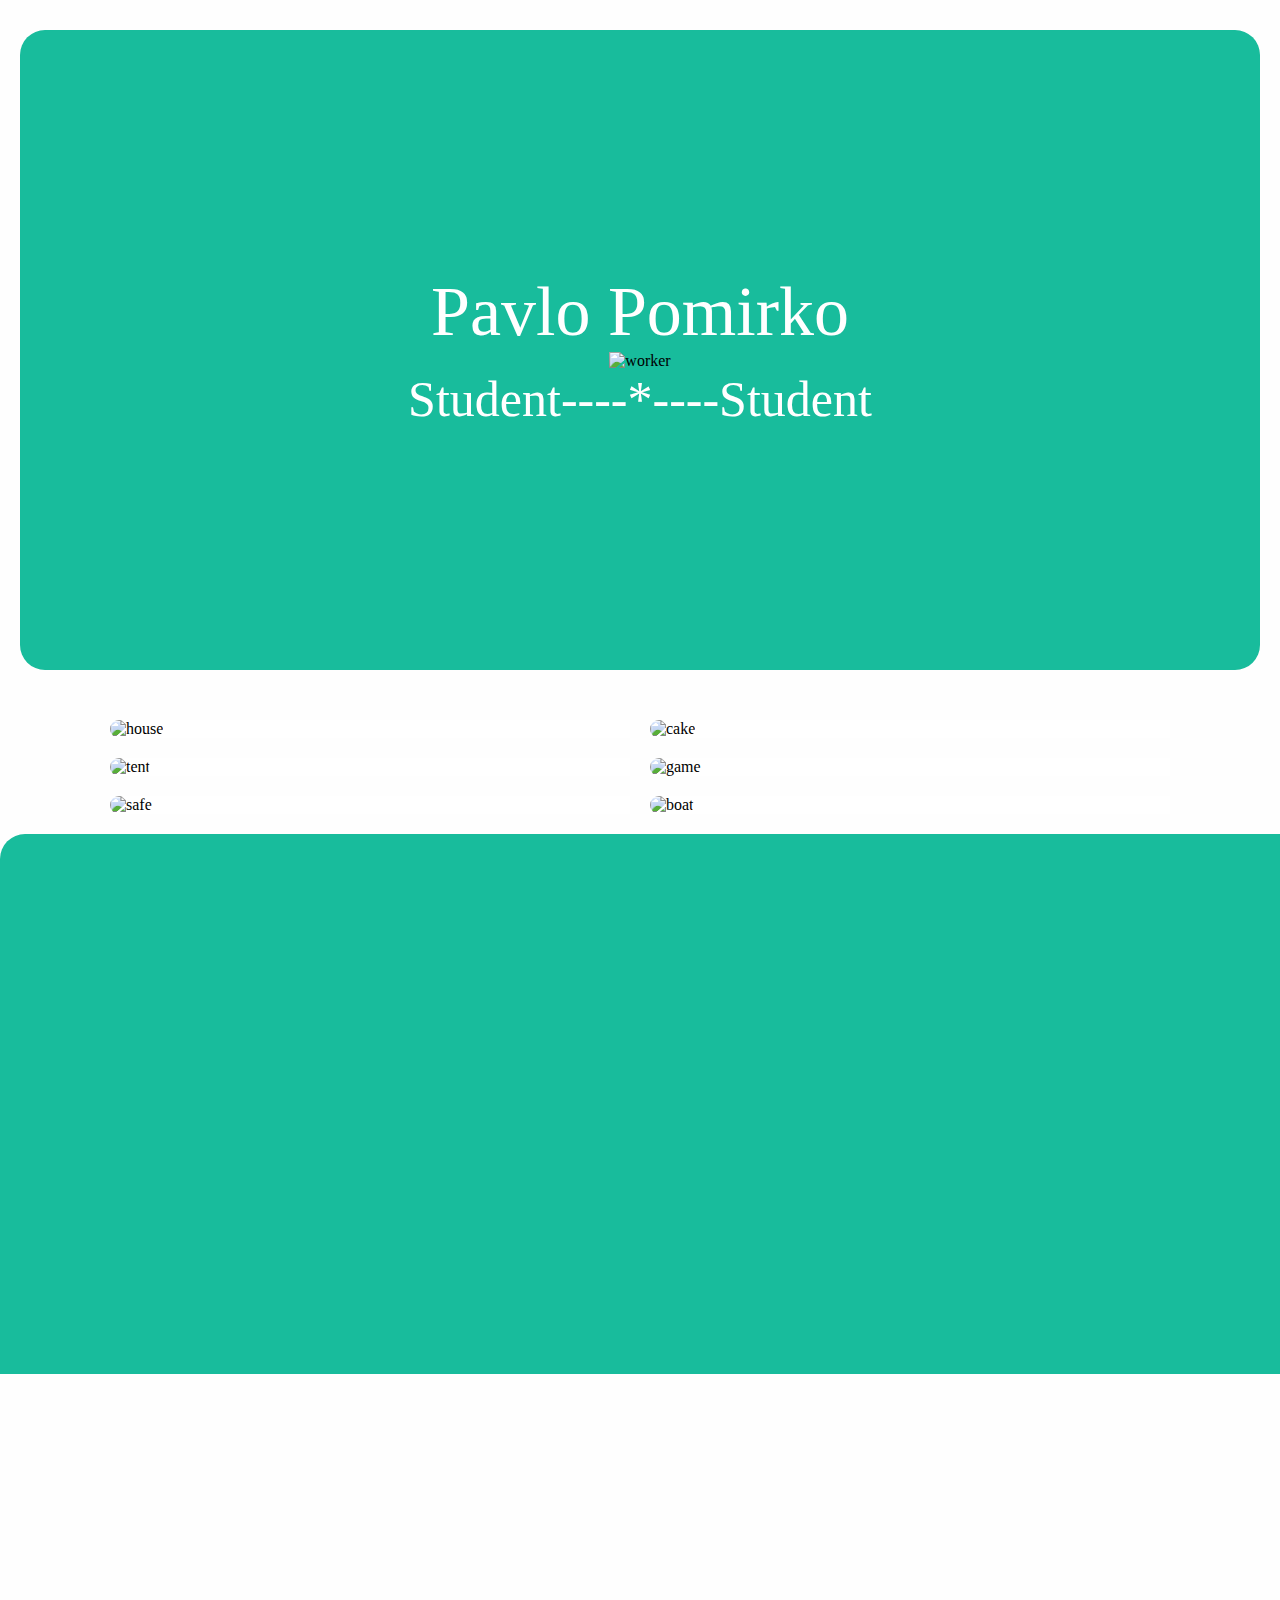
==== index.html @ a299188f "initial" ====
<!DOCTYPE html>
<html>
    <head>
        <script src="https://maxcdn.bootstrapcdn.com/bootstrap/3.3.6/js/bootstrap.min.js" integrity="sha384-0mSbJDEHialfmuBBQP6A4Qrprq5OVfW37PRR3j5ELqxss1yVqOtnepnHVP9aJ7xS" crossorigin="anonymous"></script>
        <meta charset="utf-8">
        <link href="animate.css" rel="stylesheet">
        <link href="main.css" rel="stylesheet">
        <title> </title>
    </head>
    <body>
        <div class="container">
            
            <div class="head">
                <div class="name">Pavlo Pomirko</div>
                <div class="hat"><img src="http://blackrockdigital.github.io/startbootstrap-freelancer/img/profile.png" alt="worker" class="worker"></div>
                <div class="options">Student----*----Student</div>
                  </div>
            </div>  <div class="boxes">
                    <div class="image house">
                       <img src="http://blackrockdigital.github.io/startbootstrap-freelancer/img/portfolio/cabin.png" alt="house">
                    </div>
                    <div class="image cake">
                       <img src="http://blackrockdigital.github.io/startbootstrap-freelancer/img/portfolio/cake.png" alt="cake"> 
                    </div>
                    <div class="image tent">
                       <img src="http://blackrockdigital.github.io/startbootstrap-freelancer/img/portfolio/circus.png" alt="tent"> 
                    </div>
                    <div class="image game">
                       <img src="http://blackrockdigital.github.io/startbootstrap-freelancer/img/portfolio/game.png" alt="game"> 
                    </div>
                    <div class="image safe">
                       <img src="http://blackrockdigital.github.io/startbootstrap-freelancer/img/portfolio/safe.png" alt="safe">  
                    </div>
                    <div class="image boat">
                       <img src="http://blackrockdigital.github.io/startbootstrap-freelancer/img/portfolio/submarine.png" alt="boat">
                    </div>   
                    </div>
            <div class="about">
                
            </div>
            <div class="contact">
                
            </div>
            <div class="adress">
                
            </div>
        </div>

    </body>
</html>
---- main.css ----
body
{
    background: #fefefe;
    margin: 0;
    padding: 0;
}
.container
{  
    display: flex;
    margin: 20px auto;
    padding: 10px 20px 20px 20px;
    max-width: 100%;
    justify-content: center;
    align-items: stretch;
    flex-flow: row wrap;
    align-content: stretch;
    
}
.boxes
{
    flex: 1 1 700px;
    display: flex;
    flex-flow: row wrap;
    margin: 10px 100px 10px 100px;
}
.image
{
    
    margin: 10px;
    background: #fff;
    flex: 1 1 1100px;
}
.house 
{   
    margin: 10px 10px 10px 10px;
    flex-basis: 400px;
}
.house:hover
{
    opacity: 0.5;
    transition: 0.4s;
}
.cake:hover
{
    opacity: 0.5;
    transition: 0.4s;
}
.tent:hover
{
    opacity: 0.5;
    transition: 0.4s;
}
.game:hover
{
    opacity: 0.5;
    transition: 0.4s;
}
.safe:hover
{
    opacity: 0.5;
    transition: 0.4s;
    width: 100px;
}
.boat:hover
{
    opacity: 0.5;
    transition: 0.4s;
}
.cake
{   
    margin: 10px 10px 10px 10px;
    flex-basis: 400px;
}
.tent
{   
    margin: 10px 10px 10px 10px;
    flex-basis: 400px;
}
.game
{   
    margin: 10px 10px 10px 10px;
    flex-basis: 400px;
}
.safe
{   
    margin: 10px 10px 10px 10px;
    flex-basis: 400px;
}
.boat
{   
    margin: 10px 10px 10px 10px;
    flex-basis: 400px;
}
.image img
{
    width: 100%;
    height: auto;
    border-radius: 40px;
}
.head
{   
    flex: 1 1 700px;
    display: flex;
    flex-flow: column wrap;
    padding: 20px 20px;
    border-radius: 25px;
    background-color: #18bc9c;
    width: 100%;
    position: relative;
    height: 600px;
    justify-content: center;
}
.hat
{
    align-self: center;
}
.hat:hover
{
    animation: spin;
    animation-duration: 2.5s;
}
.worker
{
    flex-basis: 40%;
    
}
.text
{
    flex: 1 1 200px;
    color: white;
}
.name
{   
    align-self: center;
    color: white;
    font-size: 70px;
    animation-name: cool;
    animation-duration: 5s;
}
.options
{  
   align-self: center;
   font-size: 50px;
   color: white;
   animation-name: cool;
    animation-duration: 9s;
}
.about
{
    border-top-left-radius: 25px;
    border-top-right-radius: 25px;
    padding: 20px 20px;
    height: 500px;
    width: 100%;
    background-color: #18bc9c;
}
.contact
{
    padding: 20px 20px;
    height: 500px;
    width: 100%;
    
}
.adress
{
    padding: 20px 20px;
    height: 200px;
    width: 100%;
    background-color: #2C3E50;
}
@keyframes cool
{   from
  {
      opacity:0;
  }
    top
  {
      opacity:1;
  }
}
@keyframes spin
{
    from
    {
        transform: rotate(0deg);
    }
    to
    {
        transform: rotate(360deg);
    }
}
@keyframes click
{
    from
    {
        opacity: 1;
    }
    to
    {
        opacity: 0.5;
    }
}
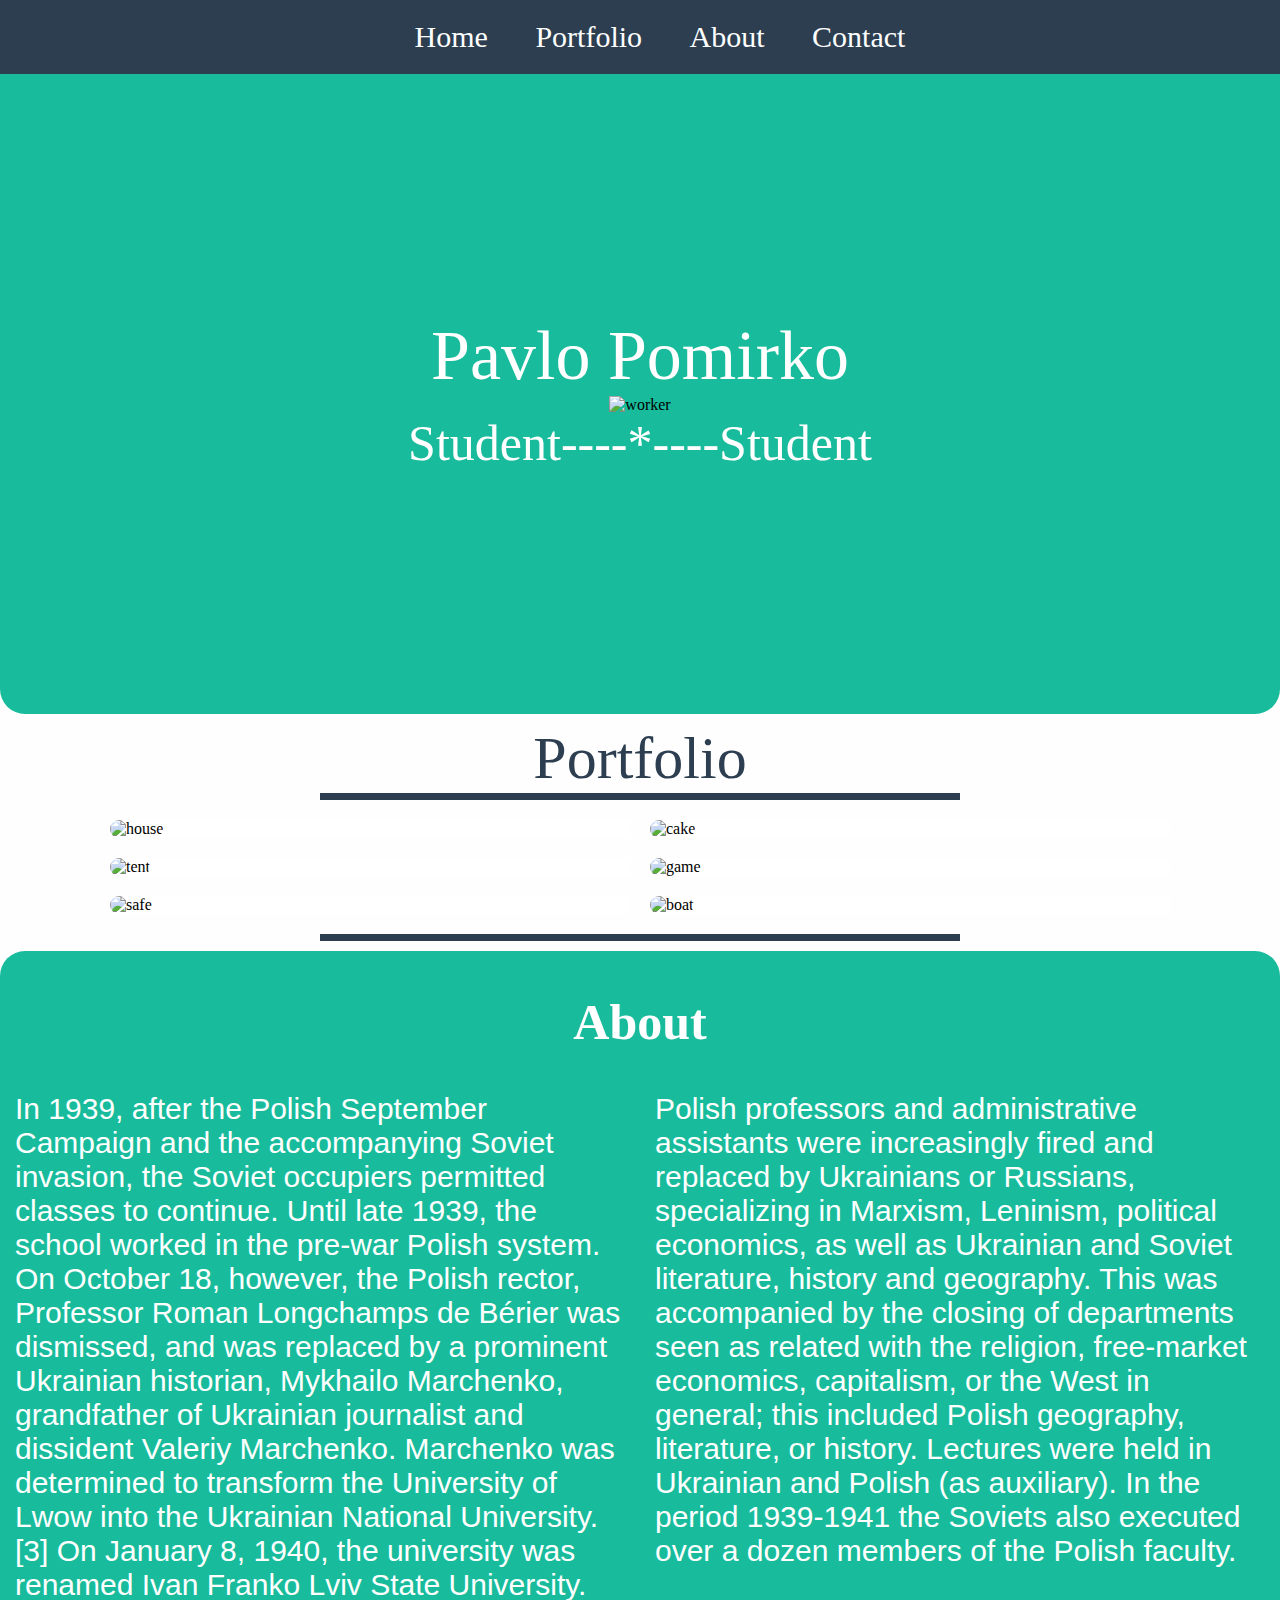
==== commit 2d74767d: "InitialCool" ====
--- a/index.html
+++ b/index.html
@@ -3,19 +3,40 @@
     <head>
         <script src="https://maxcdn.bootstrapcdn.com/bootstrap/3.3.6/js/bootstrap.min.js" integrity="sha384-0mSbJDEHialfmuBBQP6A4Qrprq5OVfW37PRR3j5ELqxss1yVqOtnepnHVP9aJ7xS" crossorigin="anonymous"></script>
         <meta charset="utf-8">
-        <link href="animate.css" rel="stylesheet">
+        <script src="https://ajax.googleapis.com/ajax/libs/jquery/1.12.0/jquery.min.js"></script>
         <link href="main.css" rel="stylesheet">
-        <title> </title>
+        <title>Pavlo Pomirko</title>
     </head>
     <body>
+        <nav>
+                   <ul>
+                      <li>
+                         <a href="index.html">Home</a>
+                      </li>
+                      <li>
+                          <a href="#experience">Portfolio</a>
+                      </li>
+                      <li>
+                          <a href="#h2">About</a>
+                      </li>
+                      <li>
+                          <a href="#phone">Contact</a>
+                      </li>
+                   </ul>
+                </nav>
+                <div class="handle">Just click me</div>
         <div class="container">
             
-            <div class="head">
+                <div class="head">
                 <div class="name">Pavlo Pomirko</div>
                 <div class="hat"><img src="http://blackrockdigital.github.io/startbootstrap-freelancer/img/profile.png" alt="worker" class="worker"></div>
                 <div class="options">Student----*----Student</div>
                   </div>
-            </div>  <div class="boxes">
+                  </div>
+                  <div id="experience">
+                      Portfolio
+                  </div>
+                    <div class="boxes">
                     <div class="image house">
                        <img src="http://blackrockdigital.github.io/startbootstrap-freelancer/img/portfolio/cabin.png" alt="house">
                     </div>
@@ -35,16 +56,25 @@
                        <img src="http://blackrockdigital.github.io/startbootstrap-freelancer/img/portfolio/submarine.png" alt="boat">
                     </div>   
                     </div>
+                    <div id="experience1">
+                      
+                  </div>
             <div class="about">
-                
+                <h2 id="h2">About</h2>
+                <p class="tricolumn">In 1939, after the Polish September Campaign and the accompanying Soviet invasion, the Soviet occupiers permitted classes to continue. Until late 1939, the school worked in the pre-war Polish system. On October 18, however, the Polish rector, Professor Roman Longchamps de Bérier was dismissed, and was replaced by a prominent Ukrainian historian, Mykhailo Marchenko, grandfather of Ukrainian journalist and dissident Valeriy Marchenko. Marchenko was determined to transform the University of Lwow into the Ukrainian National University.[3] On January 8, 1940, the university was renamed Ivan Franko Lviv State University. Polish professors and administrative assistants were increasingly fired and replaced by Ukrainians or Russians, specializing in Marxism, Leninism, political economics, as well as Ukrainian and Soviet literature, history and geography. This was accompanied by the closing of departments seen as related with the religion, free-market economics, capitalism, or the West in general; this included Polish geography, literature, or history. Lectures were held in Ukrainian and Polish (as auxiliary). In the period 1939-1941 the Soviets also executed over a dozen members of the Polish faculty.</p>
             </div>
-            <div class="contact">
+            <div class="contact" id="phone">
                 
             </div>
             <div class="adress">
                 
             </div>
         </div>
-
+       <script>
+           $('.handle').on('click', function()
+           {
+               $('nav ul').toggleClass('showing');
+           })
+       </script>
     </body>
 </html>--- a/main.css
+++ b/main.css
@@ -4,11 +4,12 @@
     margin: 0;
     padding: 0;
 }
+
+/* Шапка */
 .container
 {  
     display: flex;
-    margin: 20px auto;
-    padding: 10px 20px 20px 20px;
+    margin: 0px;
     max-width: 100%;
     justify-content: center;
     align-items: stretch;
@@ -16,94 +17,14 @@
     align-content: stretch;
     
 }
-.boxes
-{
-    flex: 1 1 700px;
-    display: flex;
-    flex-flow: row wrap;
-    margin: 10px 100px 10px 100px;
-}
-.image
-{
-    
-    margin: 10px;
-    background: #fff;
-    flex: 1 1 1100px;
-}
-.house 
-{   
-    margin: 10px 10px 10px 10px;
-    flex-basis: 400px;
-}
-.house:hover
-{
-    opacity: 0.5;
-    transition: 0.4s;
-}
-.cake:hover
-{
-    opacity: 0.5;
-    transition: 0.4s;
-}
-.tent:hover
-{
-    opacity: 0.5;
-    transition: 0.4s;
-}
-.game:hover
-{
-    opacity: 0.5;
-    transition: 0.4s;
-}
-.safe:hover
-{
-    opacity: 0.5;
-    transition: 0.4s;
-    width: 100px;
-}
-.boat:hover
-{
-    opacity: 0.5;
-    transition: 0.4s;
-}
-.cake
-{   
-    margin: 10px 10px 10px 10px;
-    flex-basis: 400px;
-}
-.tent
-{   
-    margin: 10px 10px 10px 10px;
-    flex-basis: 400px;
-}
-.game
-{   
-    margin: 10px 10px 10px 10px;
-    flex-basis: 400px;
-}
-.safe
-{   
-    margin: 10px 10px 10px 10px;
-    flex-basis: 400px;
-}
-.boat
-{   
-    margin: 10px 10px 10px 10px;
-    flex-basis: 400px;
-}
-.image img
-{
-    width: 100%;
-    height: auto;
-    border-radius: 40px;
-}
 .head
 {   
     flex: 1 1 700px;
     display: flex;
     flex-flow: column wrap;
     padding: 20px 20px;
-    border-radius: 25px;
+    border-bottom-left-radius: 25px;
+    border-bottom-right-radius: 25px;
     background-color: #18bc9c;
     width: 100%;
     position: relative;
@@ -113,29 +34,17 @@
 .hat
 {
     align-self: center;
+    transition: 2s;
 }
 .hat:hover
 {
-    animation: spin;
-    animation-duration: 2.5s;
+    transform: rotate(360deg);
+    transition: 2.5s;
 }
 .worker
 {
     flex-basis: 40%;
     
-}
-.text
-{
-    flex: 1 1 200px;
-    color: white;
-}
-.name
-{   
-    align-self: center;
-    color: white;
-    font-size: 70px;
-    animation-name: cool;
-    animation-duration: 5s;
 }
 .options
 {  
@@ -145,29 +54,121 @@
    animation-name: cool;
     animation-duration: 9s;
 }
-.about
-{
-    border-top-left-radius: 25px;
-    border-top-right-radius: 25px;
-    padding: 20px 20px;
-    height: 500px;
-    width: 100%;
-    background-color: #18bc9c;
-}
-.contact
-{
-    padding: 20px 20px;
-    height: 500px;
-    width: 100%;
+.name
+{   
+    align-self: center;
+    color: white;
+    font-size: 70px;
+    animation-name: cool;
+    animation-duration: 5s;
+}
+
+
+/* Links */
+#experience
+{   
+    display: flex;
+    font-size: 60px;
+    color: #2C3E50;
+    border-bottom: 7px solid #2C3E50;
+    width: 50%;
+    justify-content:center;
+    margin: 10px auto;
+}
+#experience1
+{
+    display: flex;
+    border-top: 7px solid #2C3E50;
+    width: 50%;
+    justify-content:center;
+    margin: 10px auto;
+}
+
+
+/* Portfolio */
+.boxes
+{
+    flex: 1 1 700px;
+    display: flex;
+    flex-flow: row wrap;
+    margin: 10px 100px 10px 100px;
+}
+.image
+{
     
-}
-.adress
-{
-    padding: 20px 20px;
-    height: 200px;
-    width: 100%;
-    background-color: #2C3E50;
-}
+    margin: 10px;
+    background: #fff;
+    flex: 1 1 1100px;
+}
+.house 
+{   
+    margin: 10px 10px 10px 10px;
+    flex-basis: 440px;
+}
+.house:hover
+{
+    opacity: 0.5;
+    transition: 0.4s;
+}
+.cake:hover
+{
+    opacity: 0.5;
+    transition: 0.4s;
+}
+.tent:hover
+{
+    opacity: 0.5;
+    transition: 0.4s;
+}
+.game:hover
+{
+    opacity: 0.5;
+    transition: 0.4s;
+}
+.safe:hover
+{
+    opacity: 0.5;
+    transition: 0.4s;
+}
+.boat:hover
+{
+    opacity: 0.5;
+    transition: 0.4s;
+}
+.cake
+{   
+    margin: 10px 10px 10px 10px;
+    flex-basis: 440px;
+}
+.tent
+{   
+    margin: 10px 10px 10px 10px;
+    flex-basis: 440px;
+}
+.game
+{   
+    margin: 10px 10px 10px 10px;
+    flex-basis: 440px;
+}
+.safe
+{   
+    margin: 10px 10px 10px 10px;
+    flex-basis: 440px;
+}
+.boat
+{   
+    margin: 10px 10px 10px 10px;
+    flex-basis: 440px;
+}
+.image img
+{
+    width: 100%;
+    height: auto;
+    border-radius: 40px;
+}
+
+
+/* Animation */
 @keyframes cool
 {   from
   {
@@ -199,4 +200,209 @@
     {
         opacity: 0.5;
     }
+}
+
+/*
+
+.button
+{   
+    display: flex;
+    flex-flow: row wrap;
+    margin: 10px 0px 0px 0px;
+    width: 100%;
+    height: auto;
+    border: 1px solid black;
+    background-color: #2C3E50;
+    color: white;
+}
+.navbar
+{   
+    color: white;
+    font-size: 40px;
+    align-self: flex-start;
+    font-family: sans-serif;
+    margin: 10px auto;
+    transition: 0.7s;
+   
+
+}
+.navbar:hover
+{
+    opacity: 0;
+    transition: 1s;
+}
+.home
+{   
+    width: 8%;
+    font-size: 25px;
+    align-self: center;
+    margin: 10px 30px 10px 50px;
+    background-color: #2C3E50;
+    color: white;
+    transition: 0.7s;
+}
+.portfolio
+{   
+    font-size: 25px;
+    align-self: center;
+    margin: 10px 30px 10px 50px;
+    width: 8%;
+    background-color: #2C3E50;
+    color: white;
+    transition: 0.7s;
+}
+.about1
+{
+    width: 8%;
+    font-size: 25px;
+    align-self: center;
+    margin: 10px 30px 10px 50px;
+    background-color: #2C3E50;
+    color: white; 
+    transition: 0.7s;
+}
+.contact1
+{
+    width: 8%;
+    font-size: 25px;
+    align-self: center;
+    margin: 10px 30px 10px 50px;
+    background-color: #2C3E50;
+    color: white;
+    transition: 0.7s;
+}
+.home:hover
+{
+    color: #18bc9c;
+    width: 10%;
+    font-size: 32px;
+    transition: 0.7s;
+}
+.portfolio:hover
+{
+    color: #18bc9c;
+    width: 10%;
+    font-size: 32px;
+    transition: 0.7s;
+}
+.about1:hover
+{
+    color: #18bc9c;
+    width: 10%;
+    font-size: 32px;
+    transition: 0.7s;
+}
+.contact1:hover
+{
+    color: #18bc9c;
+    width: 10%;
+    font-size: 32px;
+    transition: 0.7s;
+}
+*/
+
+/*Меню*/
+nav ul
+{
+    background-color: #2C3E50;
+    font-size: 30px;
+    overflow: hidden;
+    color: white;
+    text-align: center;
+    margin: 0;
+    transition: max-height 0.4s;
+    transition: 0.5s;
+}
+nav ul li:hover a{
+    color: #18bc9c;
+    font-size: 35px;
+    transition: 0.5s;
+}
+nav ul li
+{
+    display: inline-block;
+    padding: 20px;
+}
+nav ul li a
+{
+    transition: 0.3s;
+}
+.handle
+{
+    width: 100%;
+    background-color: #2C3E50;
+    color: white;
+    box-sizing: border-box;
+    padding: 10px;
+    text-align: center;
+    display: none;
+    font-size: 30px;
+}
+@media screen and (max-width: 800px)
+{
+    nav ul li
+    {   
+        box-sizing: border-box;
+        width: 100%;
+        padding: 15px;
+        text-align: left;
+    }
+    nav ul
+    {
+        max-height: 0px;
+    }
+    .showing
+    {
+        max-height: 20em;
+    }
+    .handle
+{
+    display: block
+}
+}
+a
+{
+    text-decoration: none;
+    color: white;
+}
+
+
+/* Footer */
+.adress
+{
+    height: 200px;
+    width: 100%;
+    background-color: #2C3E50;
+}
+.contact
+{
+    height: 500px;
+    width: 100%;
+}
+.about
+{   
+    display: flex;
+    flex-flow: row wrap;
+    justify-content: center;
+    border-top-left-radius: 25px;
+    border-top-right-radius: 25px;
+    height: auto;
+    width: 100%;
+    background-color: #18bc9c;
+}
+.tricolumn
+{
+    -mz-column-count: 2;
+    -moz-column-count: 2;
+    -webkit-column-count: 2;
+    overflow: hidden;
+    font-size: 30px;
+    color: white;
+    font-family: sans-serif;
+    margin: 0 15px 10px 15px;
+}
+h2
+{
+    font-size: 50px;
+    color: white;
 }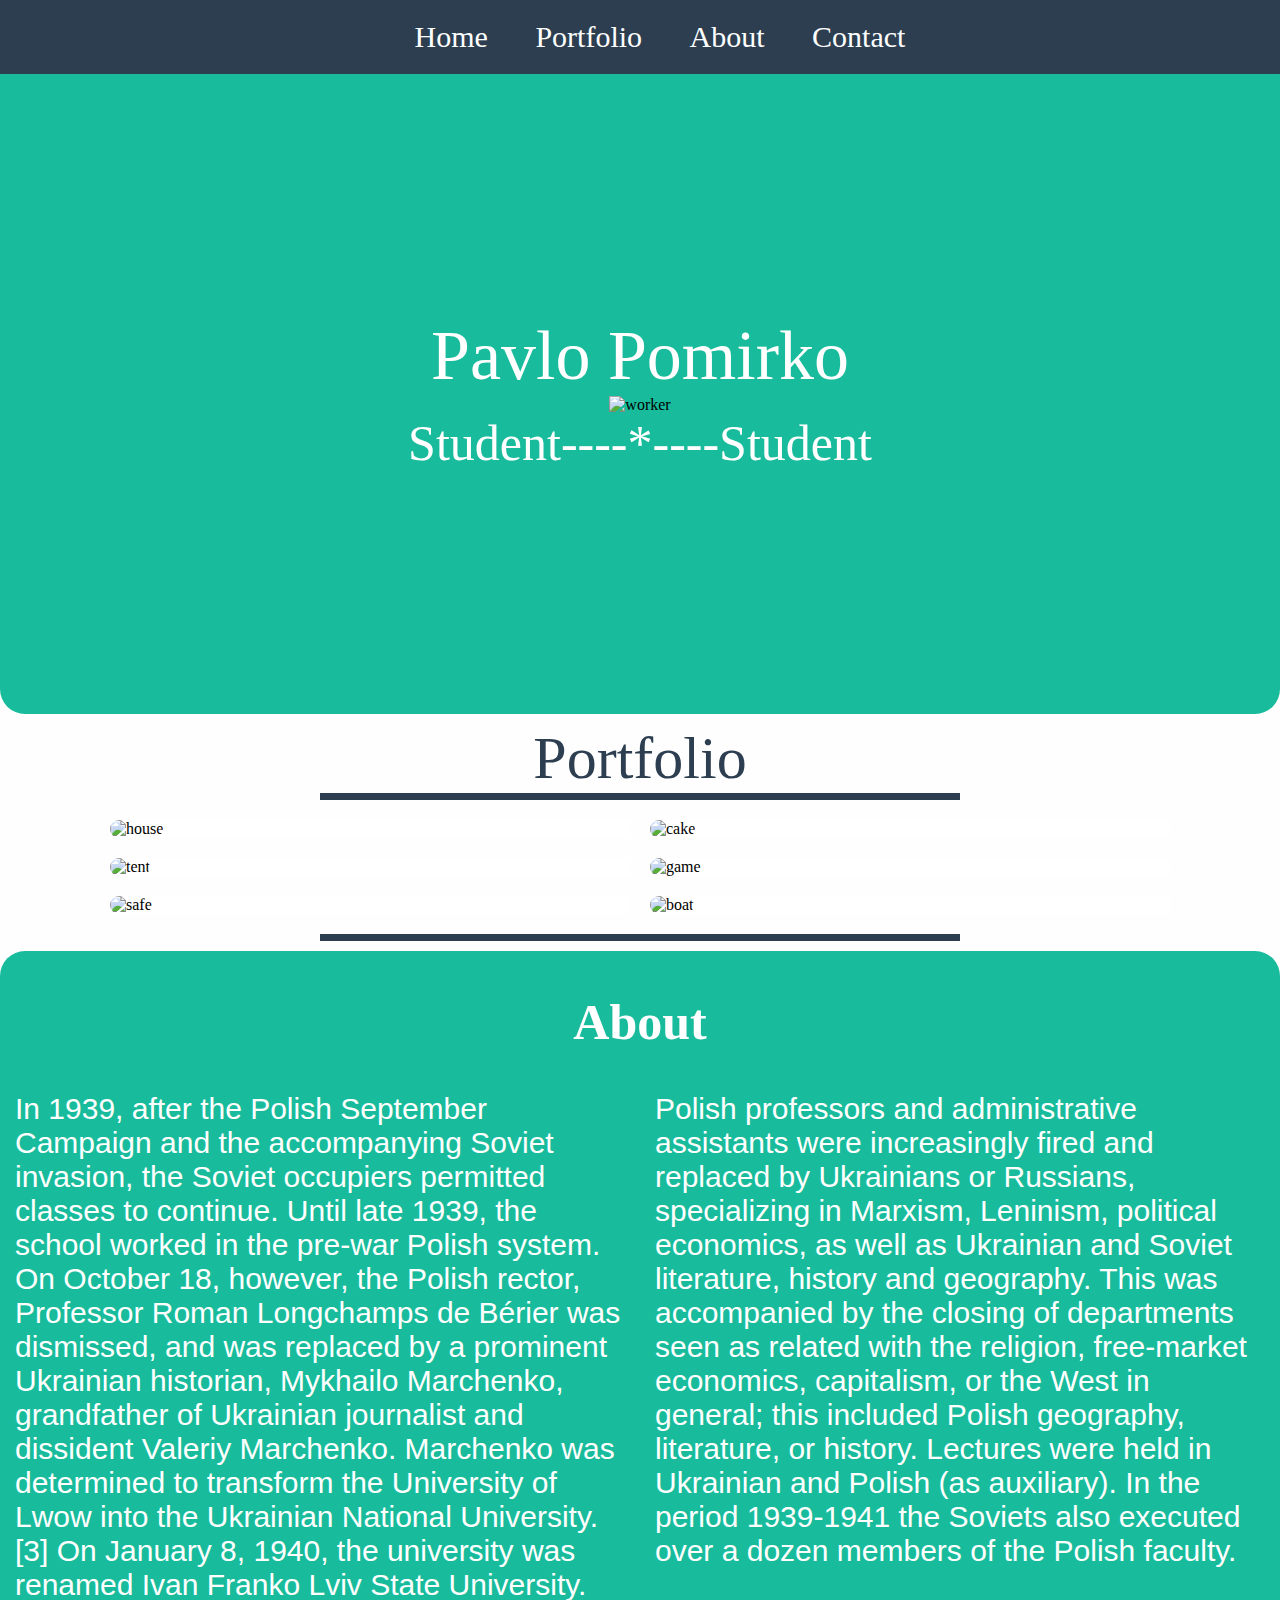
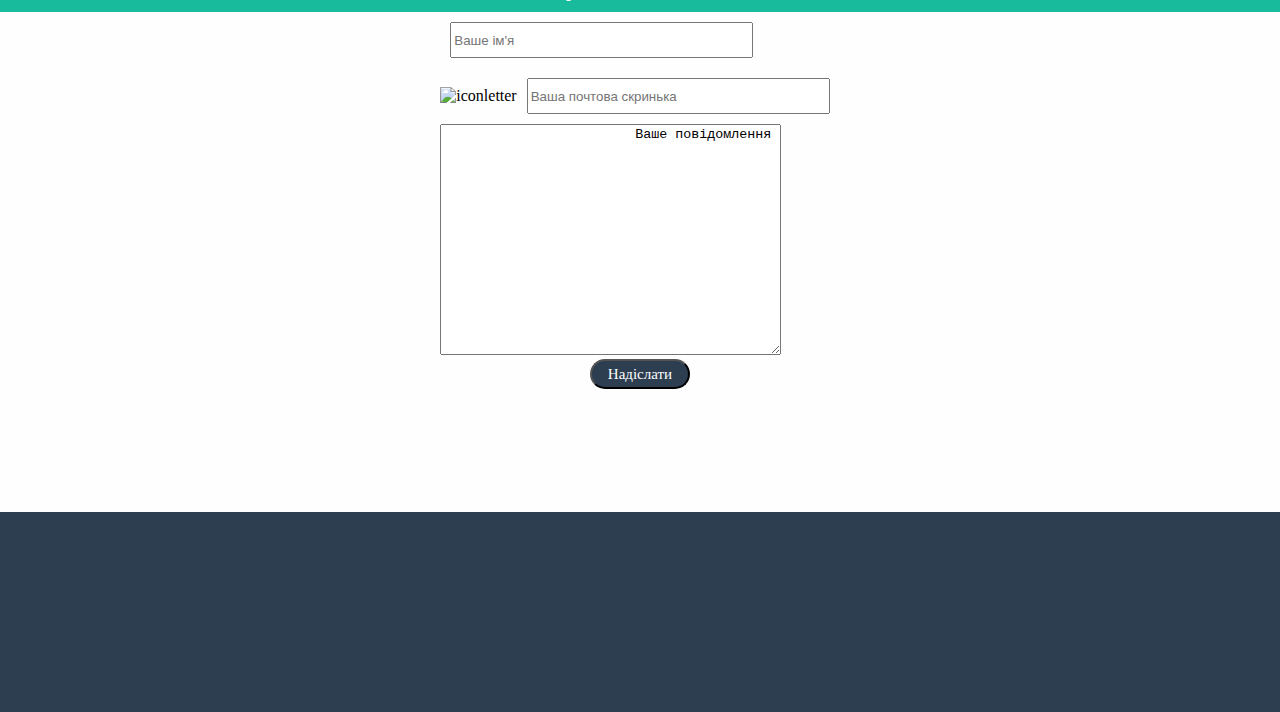
==== commit c234f33e: "somebag" ====
--- a/index.html
+++ b/index.html
@@ -1,7 +1,6 @@
 <!DOCTYPE html>
 <html>
     <head>
-        <script src="https://maxcdn.bootstrapcdn.com/bootstrap/3.3.6/js/bootstrap.min.js" integrity="sha384-0mSbJDEHialfmuBBQP6A4Qrprq5OVfW37PRR3j5ELqxss1yVqOtnepnHVP9aJ7xS" crossorigin="anonymous"></script>
         <meta charset="utf-8">
         <script src="https://ajax.googleapis.com/ajax/libs/jquery/1.12.0/jquery.min.js"></script>
         <link href="main.css" rel="stylesheet">
@@ -65,11 +64,28 @@
             </div>
             <div class="contact" id="phone">
                 
+                <form action="#" method="POST" autocomplete="on" enctype="multipart/form-data">
+                    <div>
+                    <input type="text" placeholder="Ваше ім'я" name="questionaboutjob" class="name1">
+                    </div>
+                    <div>
+                     <img src="note2.png" alt="iconletter"><input type="email" placeholder="Ваша почтова скринька" name="login-field" class="login1" required>
+                    </div>
+                    <div>
+                    <textarea type="text" name="yourmessage" rows="15" cols="40" class="comment">
+                        Ваше повідомлення
+                    </textarea>
+                    </div>
+                    <div class="btn11">
+                        <input type="submit" class="btn1" value="Надіслати">
+                    </div>
+                </form>
             </div>
             <div class="adress">
                 
             </div>
         </div>
+        <script src="https://maxcdn.bootstrapcdn.com/bootstrap/3.3.6/js/bootstrap.min.js" integrity="sha384-0mSbJDEHialfmuBBQP6A4Qrprq5OVfW37PRR3j5ELqxss1yVqOtnepnHVP9aJ7xS" crossorigin="anonymous"></script>
        <script>
            $('.handle').on('click', function()
            {
--- a/main.css
+++ b/main.css
@@ -103,7 +103,7 @@
 .house 
 {   
     margin: 10px 10px 10px 10px;
-    flex-basis: 440px;
+    flex-basis: 400px;
 }
 .house:hover
 {
@@ -138,27 +138,27 @@
 .cake
 {   
     margin: 10px 10px 10px 10px;
-    flex-basis: 440px;
+    flex-basis: 400px;
 }
 .tent
 {   
     margin: 10px 10px 10px 10px;
-    flex-basis: 440px;
+    flex-basis: 400px;
 }
 .game
 {   
     margin: 10px 10px 10px 10px;
-    flex-basis: 440px;
+    flex-basis: 400px;
 }
 .safe
 {   
     margin: 10px 10px 10px 10px;
-    flex-basis: 440px;
+    flex-basis: 400px;
 }
 .boat
 {   
     margin: 10px 10px 10px 10px;
-    flex-basis: 440px;
+    flex-basis: 400px;
 }
 .image img
 {
@@ -202,104 +202,6 @@
     }
 }
 
-/*
-
-.button
-{   
-    display: flex;
-    flex-flow: row wrap;
-    margin: 10px 0px 0px 0px;
-    width: 100%;
-    height: auto;
-    border: 1px solid black;
-    background-color: #2C3E50;
-    color: white;
-}
-.navbar
-{   
-    color: white;
-    font-size: 40px;
-    align-self: flex-start;
-    font-family: sans-serif;
-    margin: 10px auto;
-    transition: 0.7s;
-   
-
-}
-.navbar:hover
-{
-    opacity: 0;
-    transition: 1s;
-}
-.home
-{   
-    width: 8%;
-    font-size: 25px;
-    align-self: center;
-    margin: 10px 30px 10px 50px;
-    background-color: #2C3E50;
-    color: white;
-    transition: 0.7s;
-}
-.portfolio
-{   
-    font-size: 25px;
-    align-self: center;
-    margin: 10px 30px 10px 50px;
-    width: 8%;
-    background-color: #2C3E50;
-    color: white;
-    transition: 0.7s;
-}
-.about1
-{
-    width: 8%;
-    font-size: 25px;
-    align-self: center;
-    margin: 10px 30px 10px 50px;
-    background-color: #2C3E50;
-    color: white; 
-    transition: 0.7s;
-}
-.contact1
-{
-    width: 8%;
-    font-size: 25px;
-    align-self: center;
-    margin: 10px 30px 10px 50px;
-    background-color: #2C3E50;
-    color: white;
-    transition: 0.7s;
-}
-.home:hover
-{
-    color: #18bc9c;
-    width: 10%;
-    font-size: 32px;
-    transition: 0.7s;
-}
-.portfolio:hover
-{
-    color: #18bc9c;
-    width: 10%;
-    font-size: 32px;
-    transition: 0.7s;
-}
-.about1:hover
-{
-    color: #18bc9c;
-    width: 10%;
-    font-size: 32px;
-    transition: 0.7s;
-}
-.contact1:hover
-{
-    color: #18bc9c;
-    width: 10%;
-    font-size: 32px;
-    transition: 0.7s;
-}
-*/
 
 /*Меню*/
 nav ul
@@ -337,6 +239,7 @@
     text-align: center;
     display: none;
     font-size: 30px;
+    cursor: pointer;
 }
 @media screen and (max-width: 800px)
 {
@@ -374,11 +277,47 @@
     width: 100%;
     background-color: #2C3E50;
 }
+
+/**/
 .contact
-{
+{   
+    display: flex;
+    flex-flow: row wrap;
+    justify-content: center;
     height: 500px;
     width: 100%;
 }
+.name1
+{
+    margin: 10px;
+    width: 295px;
+    height: 30px;
+}
+.login1
+{
+    margin: 10px;
+    width: 295px;
+    height: 30px; 
+}
+.btn1
+{
+    background-color: #2C3E50;
+    height: 30px;
+    width: 100px;
+    color: white;
+    font-size: 15px;
+    padding: 2px 5px 2px 5px;
+    font-family: serif;
+    border-radius: 40px;
+    cursor: pointer;
+}
+.btn11
+{   
+    display: flex;
+    justify-content: center;
+}
+
+/* About */
 .about
 {   
     display: flex;
@@ -405,4 +344,4 @@
 {
     font-size: 50px;
     color: white;
-}+}
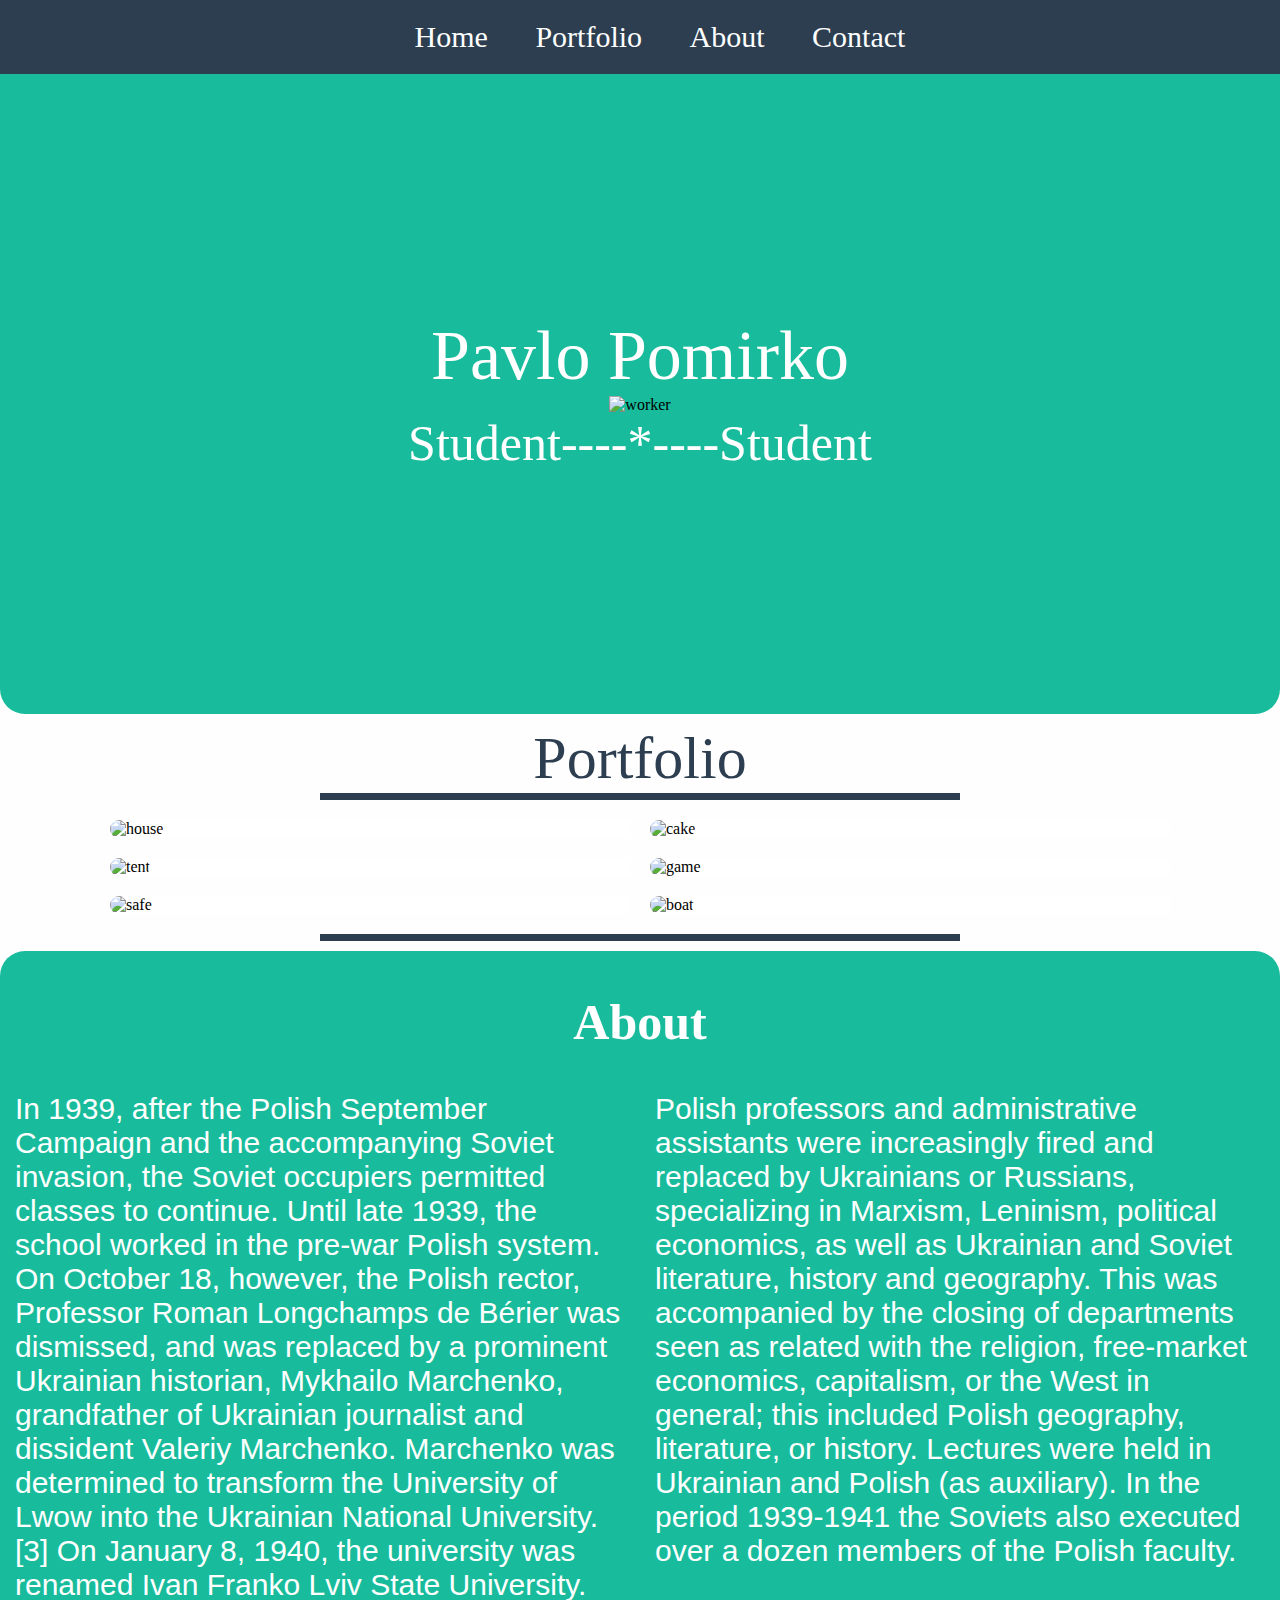
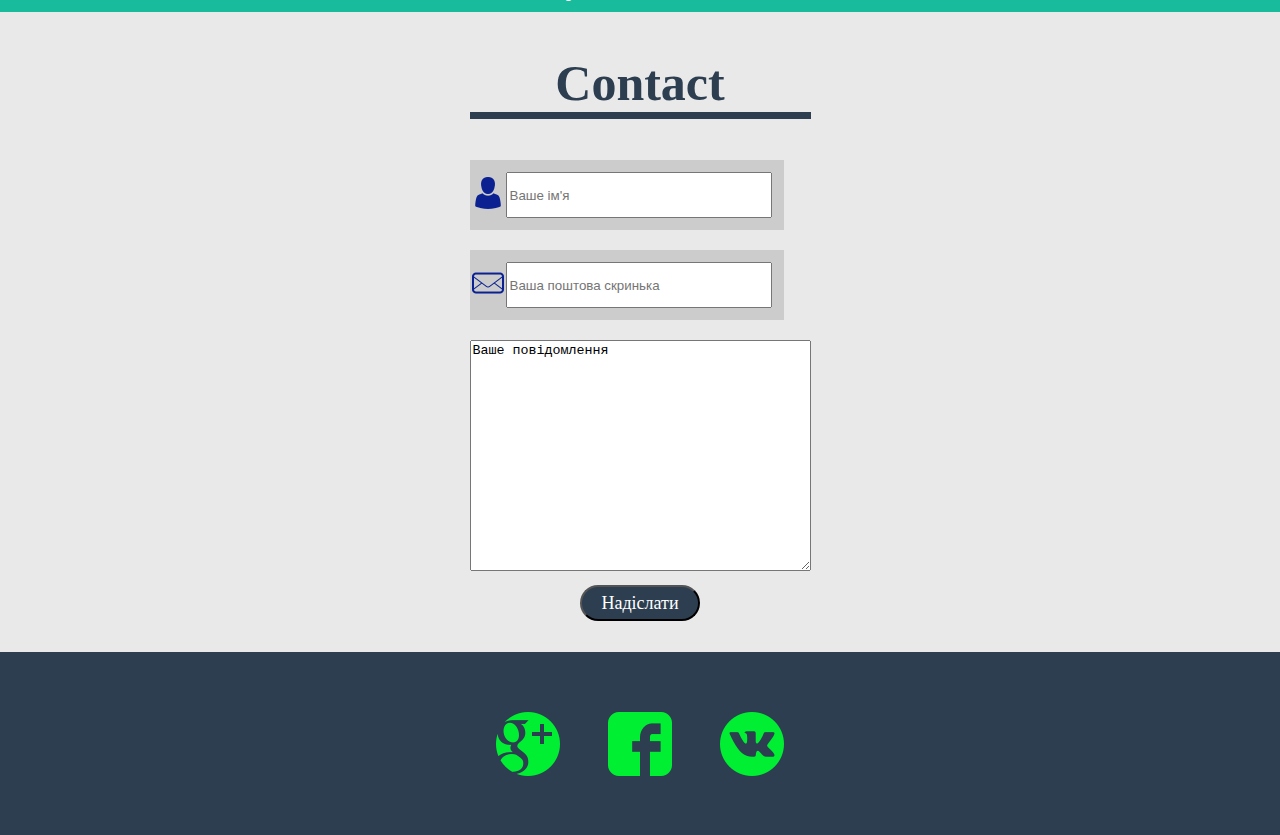
==== commit 1c252cba: "readytofinish" ====
--- a/index.html
+++ b/index.html
@@ -1,6 +1,6 @@
 <!DOCTYPE html>
 <html>
-    <head>
+    <head> 
         <meta charset="utf-8">
         <script src="https://ajax.googleapis.com/ajax/libs/jquery/1.12.0/jquery.min.js"></script>
         <link href="main.css" rel="stylesheet">
@@ -63,17 +63,16 @@
                 <p class="tricolumn">In 1939, after the Polish September Campaign and the accompanying Soviet invasion, the Soviet occupiers permitted classes to continue. Until late 1939, the school worked in the pre-war Polish system. On October 18, however, the Polish rector, Professor Roman Longchamps de Bérier was dismissed, and was replaced by a prominent Ukrainian historian, Mykhailo Marchenko, grandfather of Ukrainian journalist and dissident Valeriy Marchenko. Marchenko was determined to transform the University of Lwow into the Ukrainian National University.[3] On January 8, 1940, the university was renamed Ivan Franko Lviv State University. Polish professors and administrative assistants were increasingly fired and replaced by Ukrainians or Russians, specializing in Marxism, Leninism, political economics, as well as Ukrainian and Soviet literature, history and geography. This was accompanied by the closing of departments seen as related with the religion, free-market economics, capitalism, or the West in general; this included Polish geography, literature, or history. Lectures were held in Ukrainian and Polish (as auxiliary). In the period 1939-1941 the Soviets also executed over a dozen members of the Polish faculty.</p>
             </div>
             <div class="contact" id="phone">
-                
                 <form action="#" method="POST" autocomplete="on" enctype="multipart/form-data">
+                    <h2 class="forform"> Contact </h2>
+                    <div class="foricon">
+                    <table><tr class="firstrow"><td><img src="forum-user.png" alt="iconprofile"></td><td><input type="text" placeholder="Ваше ім'я" name="questionaboutjob" class="name1"></td></tr></table>
+                    </div>
+                    <div class="foricon"> 
+                     <table><tr class="firstrow"><td><img src="envelope.png" alt="iconletter"></td><td><input type="email" placeholder="Ваша поштова скринька" name="login-field" class="login1" required></td></tr></table></div>
                     <div>
-                    <input type="text" placeholder="Ваше ім'я" name="questionaboutjob" class="name1">
-                    </div>
-                    <div>
-                     <img src="note2.png" alt="iconletter"><input type="email" placeholder="Ваша почтова скринька" name="login-field" class="login1" required>
-                    </div>
-                    <div>
-                    <textarea type="text" name="yourmessage" rows="15" cols="40" class="comment">
-                        Ваше повідомлення
+                    <textarea type="text" name="yourmessage" rows="15" cols="40" class="comment">Ваше повідомлення
+                        
                     </textarea>
                     </div>
                     <div class="btn11">
@@ -82,9 +81,19 @@
                 </form>
             </div>
             <div class="adress">
-                
+                        <div class="iconlink">
+                            <div class="gmail">
+                            <a href="https://www.youtube.com"><img src="social-media.png" alt="gmail"></a>
+                            </div>
+                            <div class="face">
+                            <a href="https://www.facebook.com/pavlo.pomirko?ref=bookmarks"><img src="facebook-square-logo.png" alt="facebook"></a>
+                            </div>
+                            <div class="vk">
+                            <a href="https://vk.com/id16130735"><img src="vk-social-logotype.png" alt="vkonrakte"></a>
+                            </div>
+                        </div>
             </div>
-        </div>
+            <script src="firstscript.js"></script>
         <script src="https://maxcdn.bootstrapcdn.com/bootstrap/3.3.6/js/bootstrap.min.js" integrity="sha384-0mSbJDEHialfmuBBQP6A4Qrprq5OVfW37PRR3j5ELqxss1yVqOtnepnHVP9aJ7xS" crossorigin="anonymous"></script>
        <script>
            $('.handle').on('click', function()
--- a/main.css
+++ b/main.css
@@ -271,41 +271,65 @@
 
 
 /* Footer */
+
+
+/* Adress*/
 .adress
-{
-    height: 200px;
+{   
+    display: flex;
     width: 100%;
     background-color: #2C3E50;
 }
-
-/**/
+address
+{   
+    color: white;
+    margin: 20px 5px 25px 33px;
+    padding: 10px 0px 0px 5px;
+}
+.iconlink
+{
+    display: flex;
+    justify-content: center;
+     margin: 50px auto;
+}
+.gmail, .face, .vk
+{
+    display: flex;
+    justify-content: center;
+    align-items: center;
+    margin: 10px 24px 5px 24px;
+}
+
+
+/* Contact */
 .contact
 {   
     display: flex;
     flex-flow: row wrap;
     justify-content: center;
-    height: 500px;
-    width: 100%;
+    height: 640px;
+    width: 100%;
+    background-color: #E9E9E9;
 }
 .name1
 {
-    margin: 10px;
-    width: 295px;
-    height: 30px;
+    margin: 10px 10px 10px 0px;
+    width: 258px;
+    height: 40px;
 }
 .login1
 {
-    margin: 10px;
-    width: 295px;
-    height: 30px; 
+    margin: 10px 10px 10px 0px;
+    width: 258px;
+    height: 40px; 
 }
 .btn1
 {
     background-color: #2C3E50;
-    height: 30px;
-    width: 100px;
-    color: white;
-    font-size: 15px;
+    height: 36px;
+    width: 120px;
+    color: white;
+    font-size: 18px;
     padding: 2px 5px 2px 5px;
     font-family: serif;
     border-radius: 40px;
@@ -315,6 +339,31 @@
 {   
     display: flex;
     justify-content: center;
+    margin: 10px auto;
+}
+.foricon
+{    
+    display: flex;
+    align-items: center;
+    align-content: center;
+    margin: 20px auto;
+}
+table 
+{
+    border: 1px solid #ccc;
+    border-radius: 10px;
+    border-collapse: collapse;
+}
+.firstrow
+{
+    background-color: #ccc;
+}
+.forform
+{
+    font-size: 50px;
+    color: #2C3E50;
+    border-bottom: 7px solid #2C3E50;
+    text-align: center;
 }
 
 /* About */
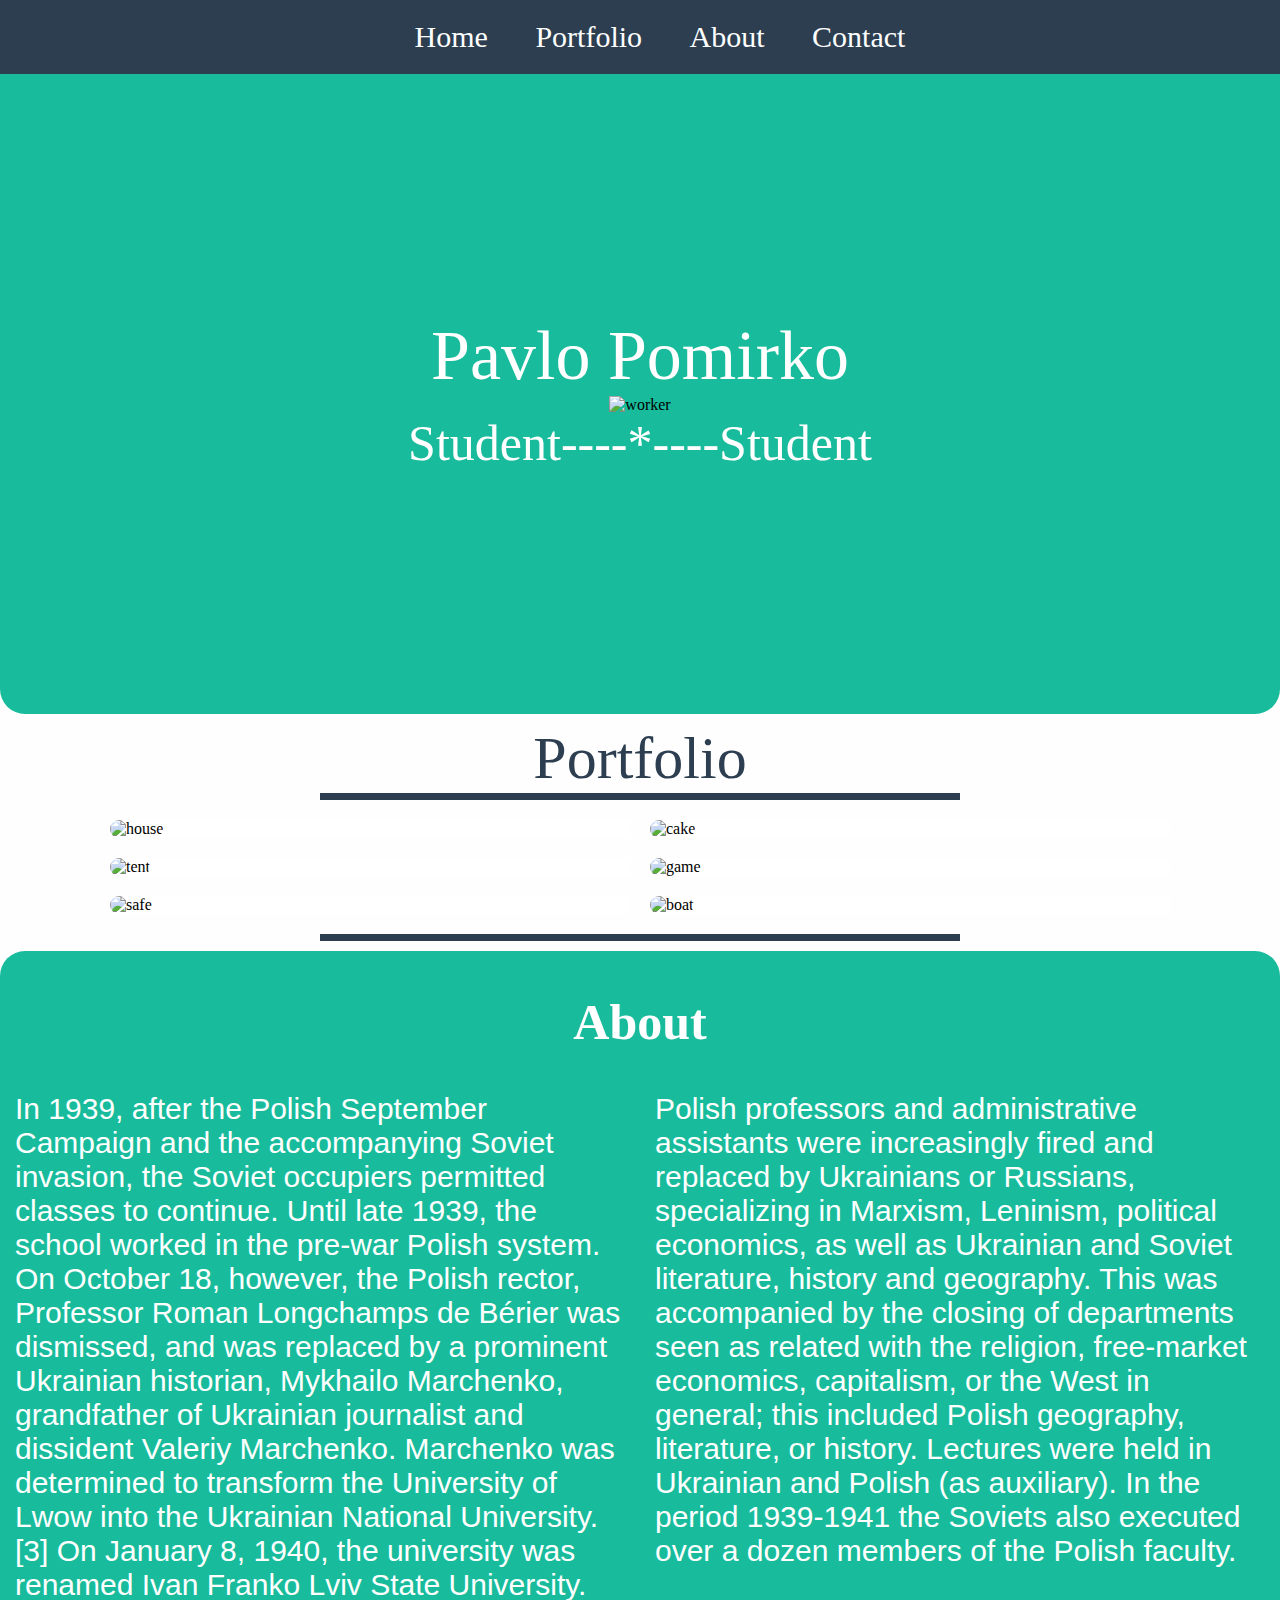
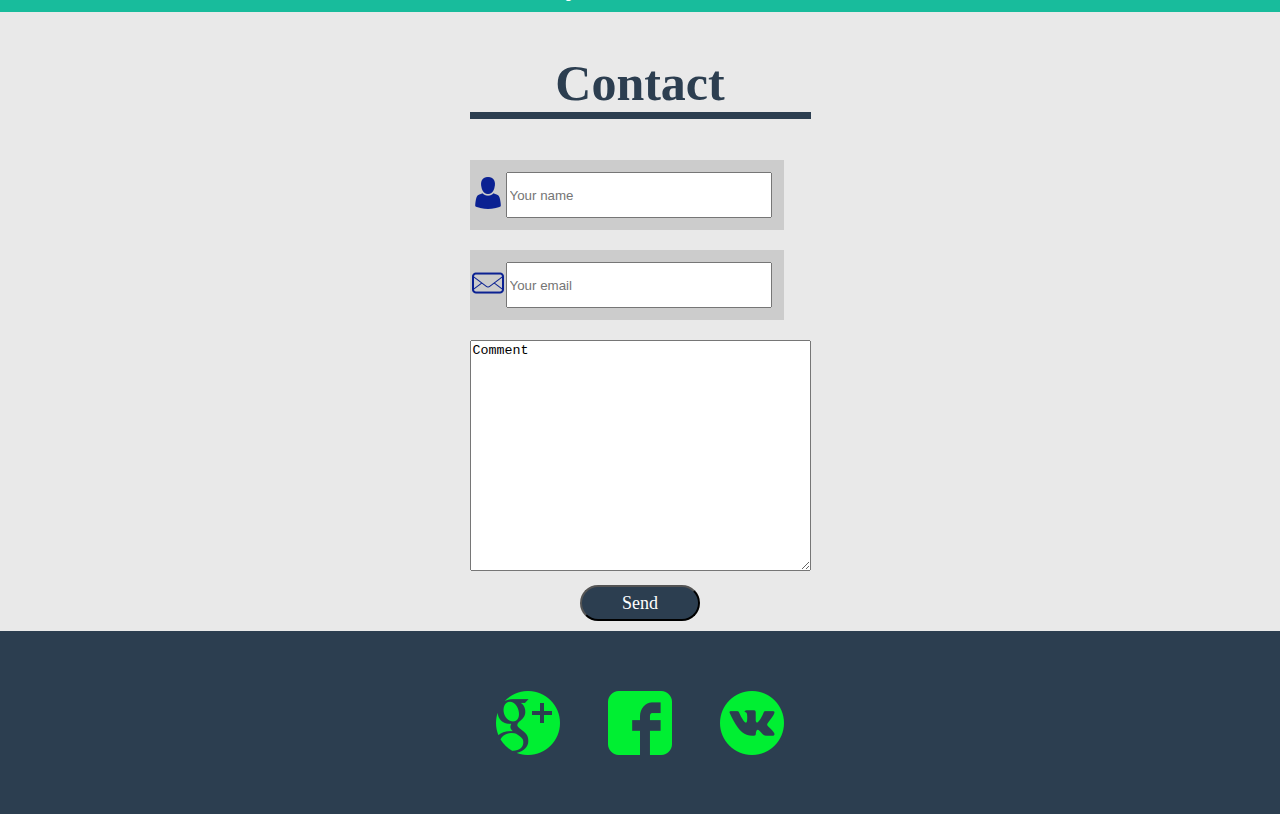
==== commit 062e579b: "readyto" ====
--- a/index.html
+++ b/index.html
@@ -8,7 +8,7 @@
     </head>
     <body>
         <nav>
-                   <ul>
+                <ul class="navbar">
                       <li>
                          <a href="index.html">Home</a>
                       </li>
@@ -22,8 +22,8 @@
                           <a href="#phone">Contact</a>
                       </li>
                    </ul>
-                </nav>
-                <div class="handle">Just click me</div>
+        </nav>
+            <div class="handle">Just click me</div>
         <div class="container">
             
                 <div class="head">
@@ -66,17 +66,17 @@
                 <form action="#" method="POST" autocomplete="on" enctype="multipart/form-data">
                     <h2 class="forform"> Contact </h2>
                     <div class="foricon">
-                    <table><tr class="firstrow"><td><img src="forum-user.png" alt="iconprofile"></td><td><input type="text" placeholder="Ваше ім'я" name="questionaboutjob" class="name1"></td></tr></table>
+                    <table><tr class="firstrow"><td><img src="forum-user.png" alt="iconprofile"></td><td><input type="text" placeholder="Your name" name="questionaboutjob" class="name1"></td></tr></table>
                     </div>
                     <div class="foricon"> 
-                     <table><tr class="firstrow"><td><img src="envelope.png" alt="iconletter"></td><td><input type="email" placeholder="Ваша поштова скринька" name="login-field" class="login1" required></td></tr></table></div>
+                     <table><tr class="firstrow"><td><img src="envelope.png" alt="iconletter"></td><td><input type="email" placeholder="Your email" name="login-field" class="login1" required></td></tr></table></div>
                     <div>
-                    <textarea type="text" name="yourmessage" rows="15" cols="40" class="comment">Ваше повідомлення
+                    <textarea type="text" name="yourmessage" rows="15" cols="40" class="comment">Comment
                         
                     </textarea>
                     </div>
                     <div class="btn11">
-                        <input type="submit" class="btn1" value="Надіслати">
+                        <input type="submit" class="btn1" value="Send">
                     </div>
                 </form>
             </div>
@@ -93,13 +93,15 @@
                             </div>
                         </div>
             </div>
+            <script src="//code.jquery.com/jquery-1.12.0.min.js"></script>
+            <script src="//code.jquery.com/jquery-migrate-1.2.1.min.js"></script>
             <script src="firstscript.js"></script>
-        <script src="https://maxcdn.bootstrapcdn.com/bootstrap/3.3.6/js/bootstrap.min.js" integrity="sha384-0mSbJDEHialfmuBBQP6A4Qrprq5OVfW37PRR3j5ELqxss1yVqOtnepnHVP9aJ7xS" crossorigin="anonymous"></script>
-       <script>
+            <script src="https://maxcdn.bootstrapcdn.com/bootstrap/3.3.6/js/bootstrap.min.js" integrity="sha384-0mSbJDEHialfmuBBQP6A4Qrprq5OVfW37PRR3j5ELqxss1yVqOtnepnHVP9aJ7xS" crossorigin="anonymous"></script>
+           <script>
            $('.handle').on('click', function()
            {
                $('nav ul').toggleClass('showing');
            })
        </script>
-    </body>
+     </body>
 </html>--- a/main.css
+++ b/main.css
@@ -3,6 +3,9 @@
     background: #fefefe;
     margin: 0;
     padding: 0;
+    max-width: 1920px;
+    margin: auto;
+    
 }
 
 /* Шапка */
@@ -95,7 +98,6 @@
 }
 .image
 {
-    
     margin: 10px;
     background: #fff;
     flex: 1 1 1100px;
@@ -307,7 +309,7 @@
     display: flex;
     flex-flow: row wrap;
     justify-content: center;
-    height: 640px;
+    height: auto;
     width: 100%;
     background-color: #E9E9E9;
 }
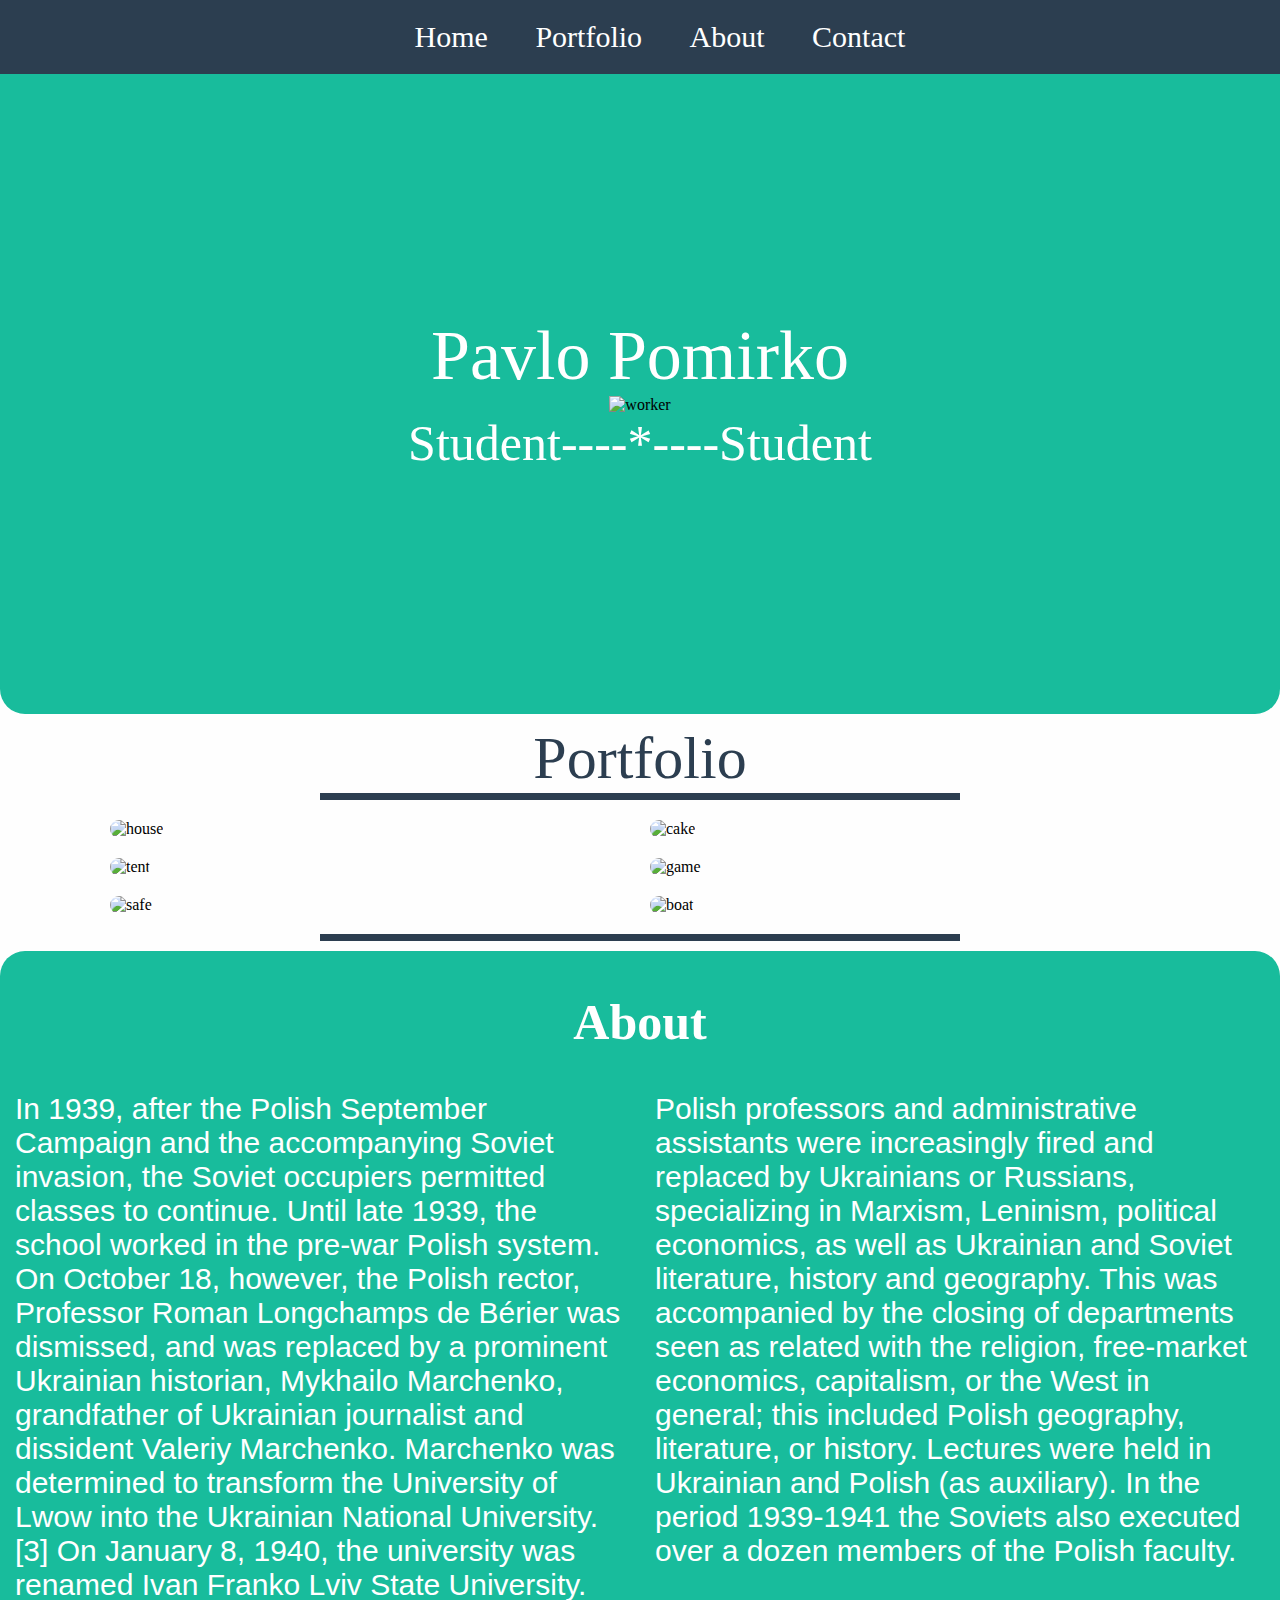
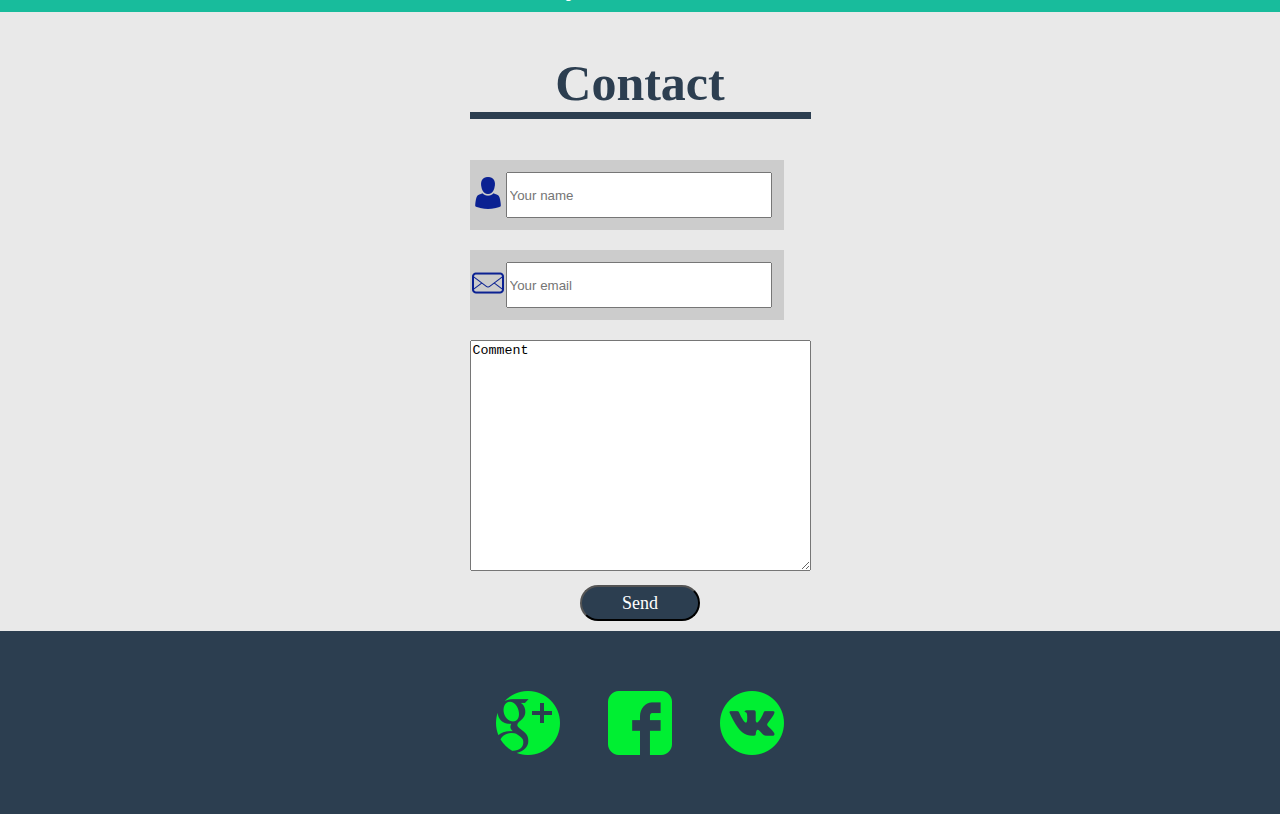
==== commit d60d8a40: "lastupdate" ====
--- a/index.html
+++ b/index.html
@@ -7,10 +7,11 @@
         <title>Pavlo Pomirko</title>
     </head>
     <body>
+        <div id="nothing">
         <nav>
-                <ul class="navbar">
+                <ul class="navbar" >
                       <li>
-                         <a href="index.html">Home</a>
+                         <a href="#head">Home</a>
                       </li>
                       <li>
                           <a href="#experience">Portfolio</a>
@@ -22,11 +23,12 @@
                           <a href="#phone">Contact</a>
                       </li>
                    </ul>
+        </div>
         </nav>
             <div class="handle">Just click me</div>
         <div class="container">
             
-                <div class="head">
+                <div class="head" id="head">
                 <div class="name">Pavlo Pomirko</div>
                 <div class="hat"><img src="http://blackrockdigital.github.io/startbootstrap-freelancer/img/profile.png" alt="worker" class="worker"></div>
                 <div class="options">Student----*----Student</div>
@@ -36,28 +38,32 @@
                       Portfolio
                   </div>
                     <div class="boxes">
-                    <div class="image house">
+                    <div class="image house" id="#imagehouse">
                        <img src="http://blackrockdigital.github.io/startbootstrap-freelancer/img/portfolio/cabin.png" alt="house">
                     </div>
-                    <div class="image cake">
+                    <div class="image cake" id="#imagecake">
                        <img src="http://blackrockdigital.github.io/startbootstrap-freelancer/img/portfolio/cake.png" alt="cake"> 
                     </div>
-                    <div class="image tent">
+                    <div class="image tent" id="#imagecircus">
                        <img src="http://blackrockdigital.github.io/startbootstrap-freelancer/img/portfolio/circus.png" alt="tent"> 
                     </div>
-                    <div class="image game">
+                    <div class="image game" id="#imagegame">
                        <img src="http://blackrockdigital.github.io/startbootstrap-freelancer/img/portfolio/game.png" alt="game"> 
                     </div>
-                    <div class="image safe">
+                    <div class="image safe" id="#imagesafe">
                        <img src="http://blackrockdigital.github.io/startbootstrap-freelancer/img/portfolio/safe.png" alt="safe">  
                     </div>
-                    <div class="image boat">
+                    <div class="image boat" id="#imageboat">
                        <img src="http://blackrockdigital.github.io/startbootstrap-freelancer/img/portfolio/submarine.png" alt="boat">
                     </div>   
                     </div>
                     <div id="experience1">
+                     <div id="modalDiv"></div> 
+                     <div id="somanytext">
                       
                   </div>
+                  </div>
+                  
             <div class="about">
                 <h2 id="h2">About</h2>
                 <p class="tricolumn">In 1939, after the Polish September Campaign and the accompanying Soviet invasion, the Soviet occupiers permitted classes to continue. Until late 1939, the school worked in the pre-war Polish system. On October 18, however, the Polish rector, Professor Roman Longchamps de Bérier was dismissed, and was replaced by a prominent Ukrainian historian, Mykhailo Marchenko, grandfather of Ukrainian journalist and dissident Valeriy Marchenko. Marchenko was determined to transform the University of Lwow into the Ukrainian National University.[3] On January 8, 1940, the university was renamed Ivan Franko Lviv State University. Polish professors and administrative assistants were increasingly fired and replaced by Ukrainians or Russians, specializing in Marxism, Leninism, political economics, as well as Ukrainian and Soviet literature, history and geography. This was accompanied by the closing of departments seen as related with the religion, free-market economics, capitalism, or the West in general; this included Polish geography, literature, or history. Lectures were held in Ukrainian and Polish (as auxiliary). In the period 1939-1941 the Soviets also executed over a dozen members of the Polish faculty.</p>
@@ -94,7 +100,6 @@
                         </div>
             </div>
             <script src="//code.jquery.com/jquery-1.12.0.min.js"></script>
-            <script src="//code.jquery.com/jquery-migrate-1.2.1.min.js"></script>
             <script src="firstscript.js"></script>
             <script src="https://maxcdn.bootstrapcdn.com/bootstrap/3.3.6/js/bootstrap.min.js" integrity="sha384-0mSbJDEHialfmuBBQP6A4Qrprq5OVfW37PRR3j5ELqxss1yVqOtnepnHVP9aJ7xS" crossorigin="anonymous"></script>
            <script>
--- a/main.css
+++ b/main.css
@@ -5,7 +5,6 @@
     padding: 0;
     max-width: 1920px;
     margin: auto;
-    
 }
 
 /* Шапка */
@@ -89,6 +88,19 @@
 
 
 /* Portfolio */
+#modalDiv
+{
+    width: 700px;
+    height: 510px;
+    position: fixed;
+    cursor: pointer;
+}
+#somanyyext
+{
+    width: 700px;
+    height: 510px;
+    position: fixed;
+}
 .boxes
 {
     flex: 1 1 700px;
@@ -99,74 +111,48 @@
 .image
 {
     margin: 10px;
-    background: #fff;
     flex: 1 1 1100px;
 }
-.house 
+.house, .cake, .tent, .game, .safe, .boat
 {   
     margin: 10px 10px 10px 10px;
     flex-basis: 400px;
 }
-.house:hover
+.house:hover, .cake:hover, .safe:hover, .tent:hover, .game:hover, .boat:hover
 {
     opacity: 0.5;
     transition: 0.4s;
-}
-.cake:hover
-{
-    opacity: 0.5;
-    transition: 0.4s;
-}
-.tent:hover
-{
-    opacity: 0.5;
-    transition: 0.4s;
-}
-.game:hover
-{
-    opacity: 0.5;
-    transition: 0.4s;
-}
-.safe:hover
-{
-    opacity: 0.5;
-    transition: 0.4s;
-}
-.boat:hover
-{
-    opacity: 0.5;
-    transition: 0.4s;
-}
-.cake
-{   
-    margin: 10px 10px 10px 10px;
-    flex-basis: 400px;
-}
-.tent
-{   
-    margin: 10px 10px 10px 10px;
-    flex-basis: 400px;
-}
-.game
-{   
-    margin: 10px 10px 10px 10px;
-    flex-basis: 400px;
-}
-.safe
-{   
-    margin: 10px 10px 10px 10px;
-    flex-basis: 400px;
-}
-.boat
-{   
-    margin: 10px 10px 10px 10px;
-    flex-basis: 400px;
+    cursor: pointer;
 }
 .image img
 {
     width: 100%;
     height: auto;
     border-radius: 40px;
+}
+#imagehouse
+{
+    background-image: url('http://blackrockdigital.github.io/startbootstrap-freelancer/img/portfolio/cabin.png'); 
+}
+#imagecake
+{
+    background-image: url('http://blackrockdigital.github.io/startbootstrap-freelancer/img/portfolio/cake.png'); 
+}
+#imagetent
+{
+    background-image: url('http://blackrockdigital.github.io/startbootstrap-freelancer/img/portfolio/circus.png'); 
+}
+#imagegame
+{
+    background-image: url('http://blackrockdigital.github.io/startbootstrap-freelancer/img/portfolio/game.png'); 
+}
+#imagesafe
+{
+    background-image: url('http://blackrockdigital.github.io/startbootstrap-freelancer/img/portfolio/safe.png'); 
+}
+#imageboat
+{
+    background-image: url('http://blackrockdigital.github.io/startbootstrap-freelancer/img/portfolio/submarine.png'); 
 }
 
 
@@ -301,7 +287,21 @@
     align-items: center;
     margin: 10px 24px 5px 24px;
 }
-
+.vk:hover
+{   
+    height: 60px;
+    transition: 0.2s;
+}
+ .face:hover
+ {
+    height: 61px;
+    transition: 0.2s;
+ }
+ .gmail:hover
+ {
+    height: 60px;
+    transition: 0.2s;
+ }
 
 /* Contact */
 .contact
@@ -396,3 +396,4 @@
     font-size: 50px;
     color: white;
 }
+
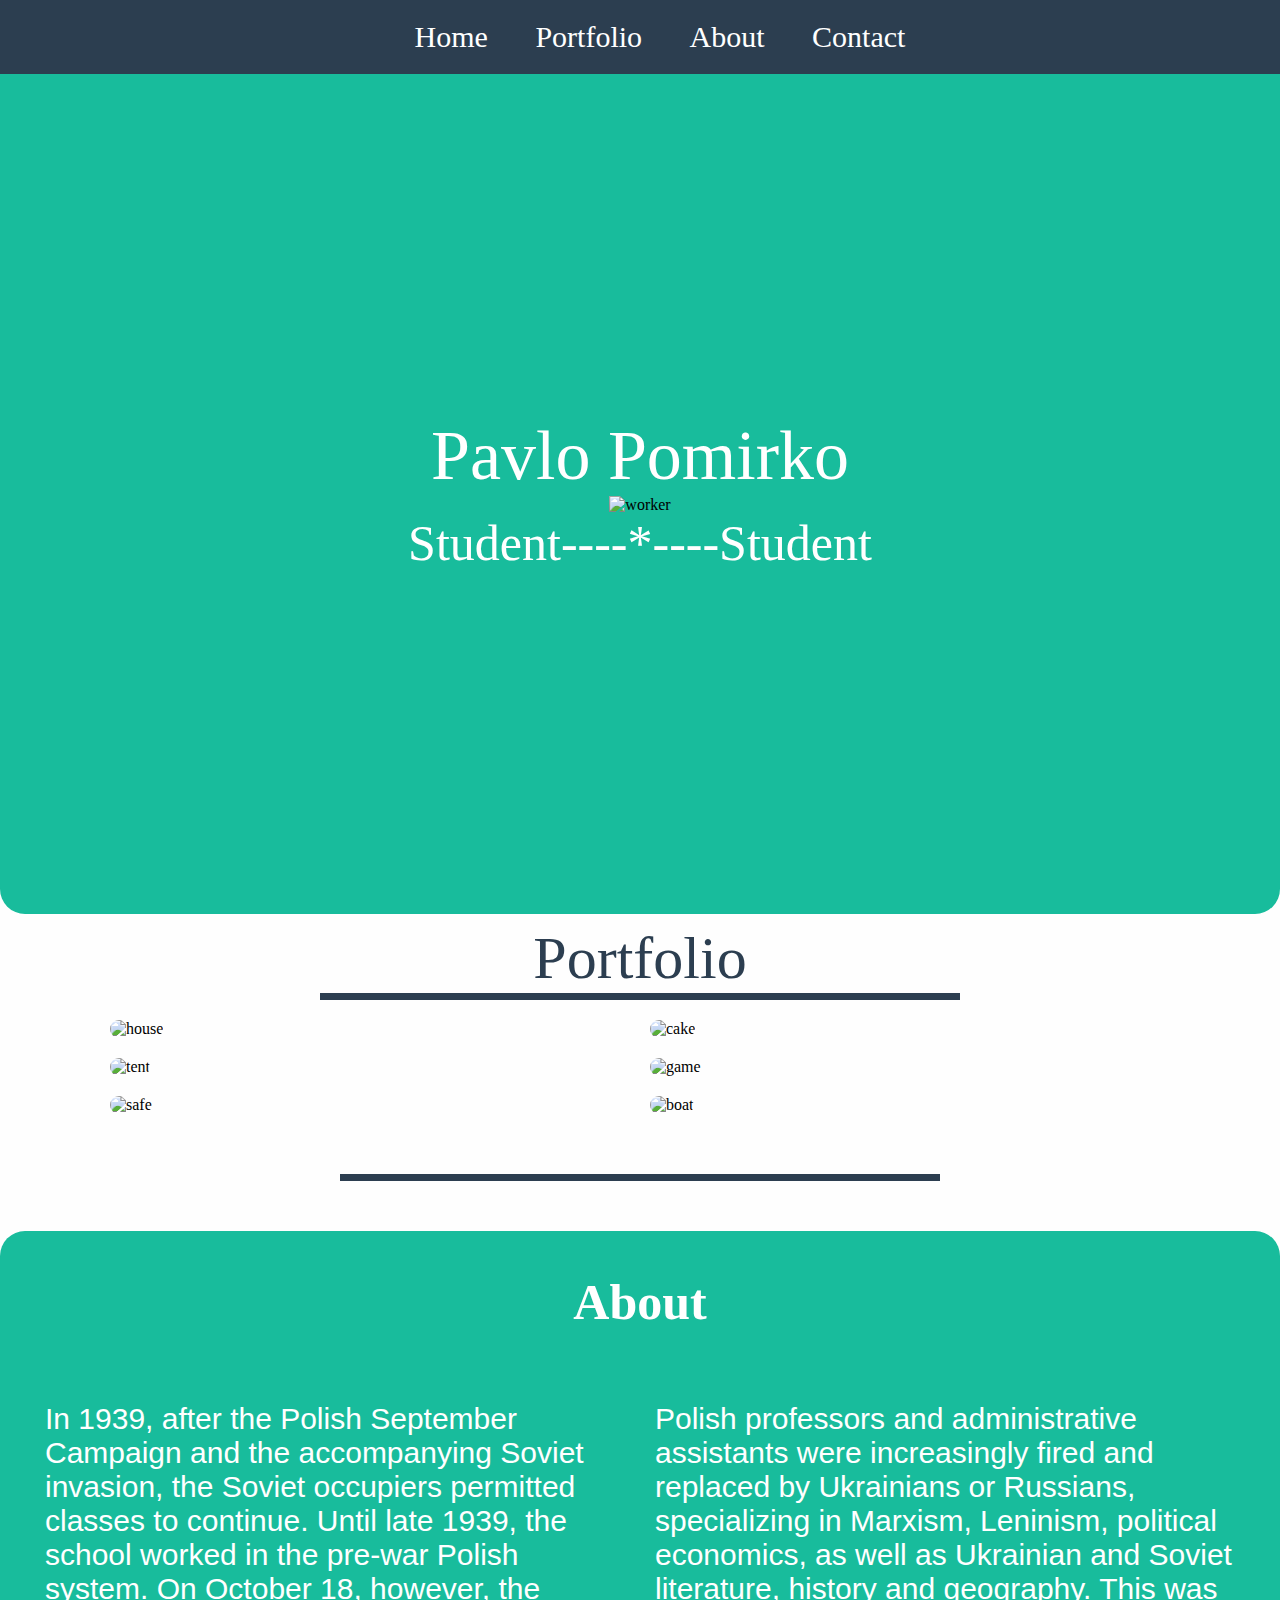
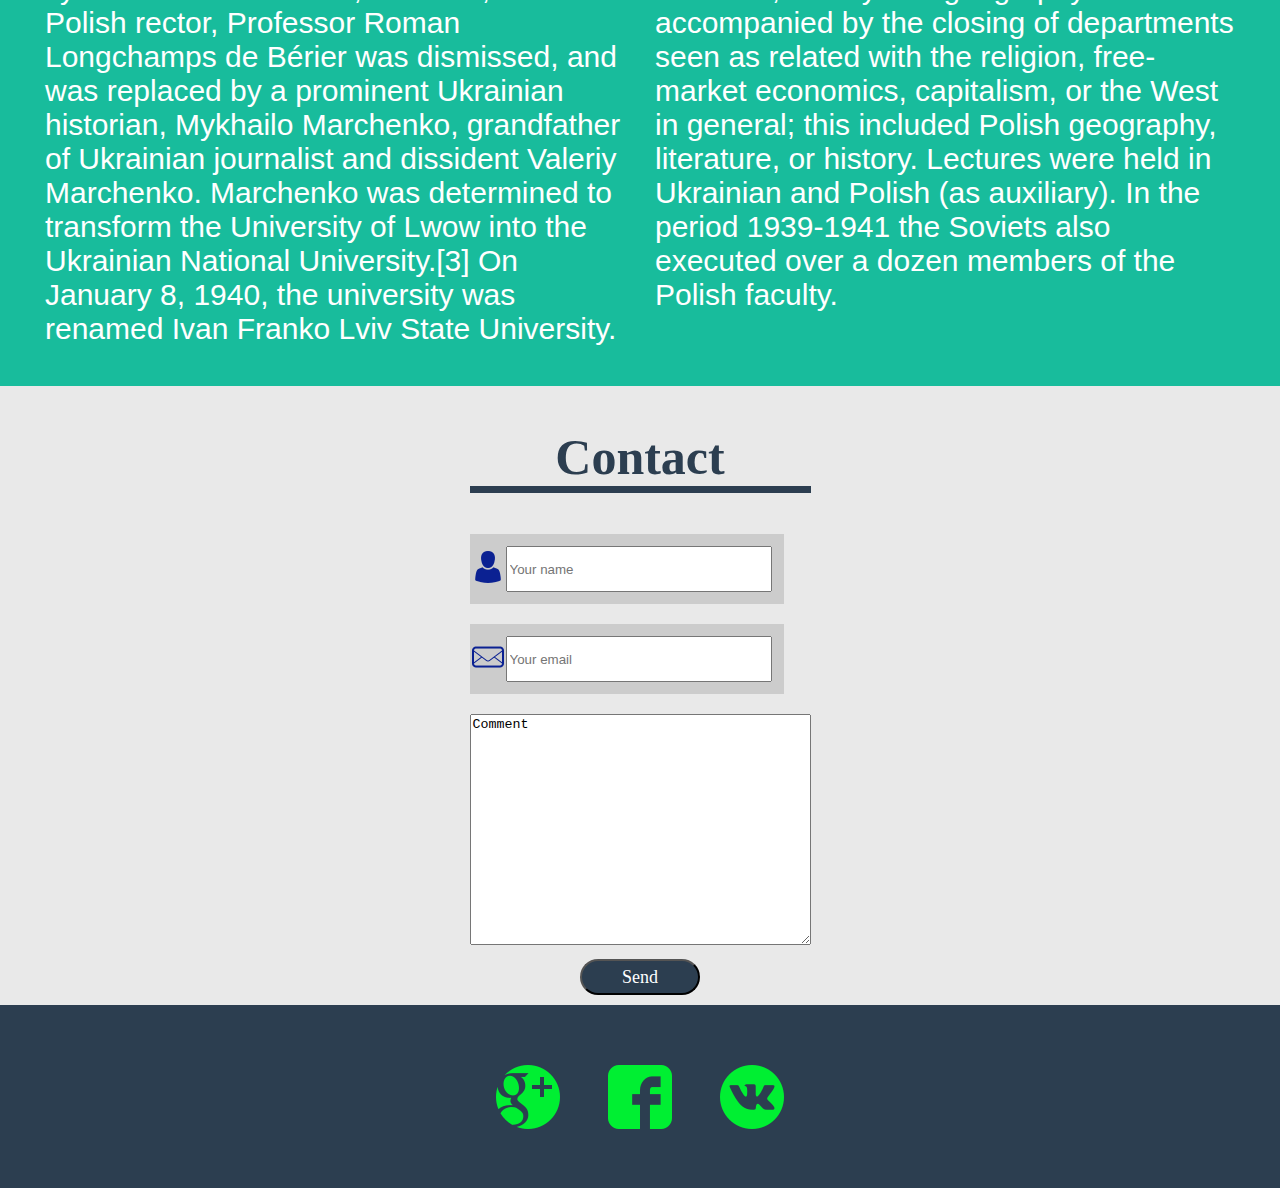
==== commit 57ad7578: "workfinish" ====
--- a/index.html
+++ b/index.html
@@ -2,7 +2,6 @@
 <html>
     <head> 
         <meta charset="utf-8">
-        <script src="https://ajax.googleapis.com/ajax/libs/jquery/1.12.0/jquery.min.js"></script>
         <link href="main.css" rel="stylesheet">
         <title>Pavlo Pomirko</title>
     </head>
@@ -27,43 +26,40 @@
         </nav>
             <div class="handle">Just click me</div>
         <div class="container">
-            
-                <div class="head" id="head">
-                <div class="name">Pavlo Pomirko</div>
-                <div class="hat"><img src="http://blackrockdigital.github.io/startbootstrap-freelancer/img/profile.png" alt="worker" class="worker"></div>
-                <div class="options">Student----*----Student</div>
+                  <div class="head" id="head">
+                      <div class="name">Pavlo Pomirko</div>
+                      <div class="hat"><img src="http://blackrockdigital.github.io/startbootstrap-freelancer/img/profile.png" alt="worker" class="worker"></div>
+                      <div class="options">Student----*----Student</div>
                   </div>
-                  </div>
+        </div>
                   <div id="experience">
-                      Portfolio
+                         Portfolio
                   </div>
                     <div class="boxes">
-                    <div class="image house" id="#imagehouse">
-                       <img src="http://blackrockdigital.github.io/startbootstrap-freelancer/img/portfolio/cabin.png" alt="house">
+                        <div class="image house" id="#imagehouse">
+                           <img src="http://blackrockdigital.github.io/startbootstrap-freelancer/img/portfolio/cabin.png" alt="house">
+                        </div>
+                        <div class="image cake" id="#imagecake">
+                           <img src="http://blackrockdigital.github.io/startbootstrap-freelancer/img/portfolio/cake.png" alt="cake"> 
+                        </div>
+                        <div class="image tent" id="#imagecircus">
+                           <img src="http://blackrockdigital.github.io/startbootstrap-freelancer/img/portfolio/circus.png" alt="tent"> 
+                        </div>
+                        <div class="image game" id="#imagegame">
+                           <img src="http://blackrockdigital.github.io/startbootstrap-freelancer/img/portfolio/game.png" alt="game"> 
+                        </div>
+                        <div class="image safe" id="#imagesafe">
+                           <img src="http://blackrockdigital.github.io/startbootstrap-freelancer/img/portfolio/safe.png" alt="safe">  
+                        </div>
+                        <div class="image boat" id="#imageboat">
+                           <img src="http://blackrockdigital.github.io/startbootstrap-freelancer/img/portfolio/submarine.png" alt="boat">
+                        </div>   
                     </div>
-                    <div class="image cake" id="#imagecake">
-                       <img src="http://blackrockdigital.github.io/startbootstrap-freelancer/img/portfolio/cake.png" alt="cake"> 
+                    <div class="differenttext">
+                    <div id="experience1">
+                       <div id="modalDiv"></div> 
+                       </div>
                     </div>
-                    <div class="image tent" id="#imagecircus">
-                       <img src="http://blackrockdigital.github.io/startbootstrap-freelancer/img/portfolio/circus.png" alt="tent"> 
-                    </div>
-                    <div class="image game" id="#imagegame">
-                       <img src="http://blackrockdigital.github.io/startbootstrap-freelancer/img/portfolio/game.png" alt="game"> 
-                    </div>
-                    <div class="image safe" id="#imagesafe">
-                       <img src="http://blackrockdigital.github.io/startbootstrap-freelancer/img/portfolio/safe.png" alt="safe">  
-                    </div>
-                    <div class="image boat" id="#imageboat">
-                       <img src="http://blackrockdigital.github.io/startbootstrap-freelancer/img/portfolio/submarine.png" alt="boat">
-                    </div>   
-                    </div>
-                    <div id="experience1">
-                     <div id="modalDiv"></div> 
-                     <div id="somanytext">
-                      
-                  </div>
-                  </div>
-                  
             <div class="about">
                 <h2 id="h2">About</h2>
                 <p class="tricolumn">In 1939, after the Polish September Campaign and the accompanying Soviet invasion, the Soviet occupiers permitted classes to continue. Until late 1939, the school worked in the pre-war Polish system. On October 18, however, the Polish rector, Professor Roman Longchamps de Bérier was dismissed, and was replaced by a prominent Ukrainian historian, Mykhailo Marchenko, grandfather of Ukrainian journalist and dissident Valeriy Marchenko. Marchenko was determined to transform the University of Lwow into the Ukrainian National University.[3] On January 8, 1940, the university was renamed Ivan Franko Lviv State University. Polish professors and administrative assistants were increasingly fired and replaced by Ukrainians or Russians, specializing in Marxism, Leninism, political economics, as well as Ukrainian and Soviet literature, history and geography. This was accompanied by the closing of departments seen as related with the religion, free-market economics, capitalism, or the West in general; this included Polish geography, literature, or history. Lectures were held in Ukrainian and Polish (as auxiliary). In the period 1939-1941 the Soviets also executed over a dozen members of the Polish faculty.</p>
@@ -102,11 +98,5 @@
             <script src="//code.jquery.com/jquery-1.12.0.min.js"></script>
             <script src="firstscript.js"></script>
             <script src="https://maxcdn.bootstrapcdn.com/bootstrap/3.3.6/js/bootstrap.min.js" integrity="sha384-0mSbJDEHialfmuBBQP6A4Qrprq5OVfW37PRR3j5ELqxss1yVqOtnepnHVP9aJ7xS" crossorigin="anonymous"></script>
-           <script>
-           $('.handle').on('click', function()
-           {
-               $('nav ul').toggleClass('showing');
-           })
-       </script>
-     </body>
+    </body>
 </html>--- a/main.css
+++ b/main.css
@@ -30,7 +30,7 @@
     background-color: #18bc9c;
     width: 100%;
     position: relative;
-    height: 600px;
+    height: 800px;
     justify-content: center;
 }
 .hat
@@ -88,10 +88,14 @@
 
 
 /* Portfolio */
+.hard
+{
+    display: none;
+}
 #modalDiv
-{
-    width: 700px;
-    height: 510px;
+{   
+    width: 600px;
+    height: 400px;
     position: fixed;
     cursor: pointer;
 }
@@ -262,6 +266,14 @@
 
 
 /* Adress*/
+
+
+.differenttext
+{
+    display: flex;
+    margin: 40px 40px;
+}
+
 .adress
 {   
     display: flex;
@@ -390,6 +402,7 @@
     color: white;
     font-family: sans-serif;
     margin: 0 15px 10px 15px;
+    padding: 30px;
 }
 h2
 {
@@ -397,3 +410,15 @@
     color: white;
 }
 
+
+
+
+
+
+
+
+
+
+
+
+
